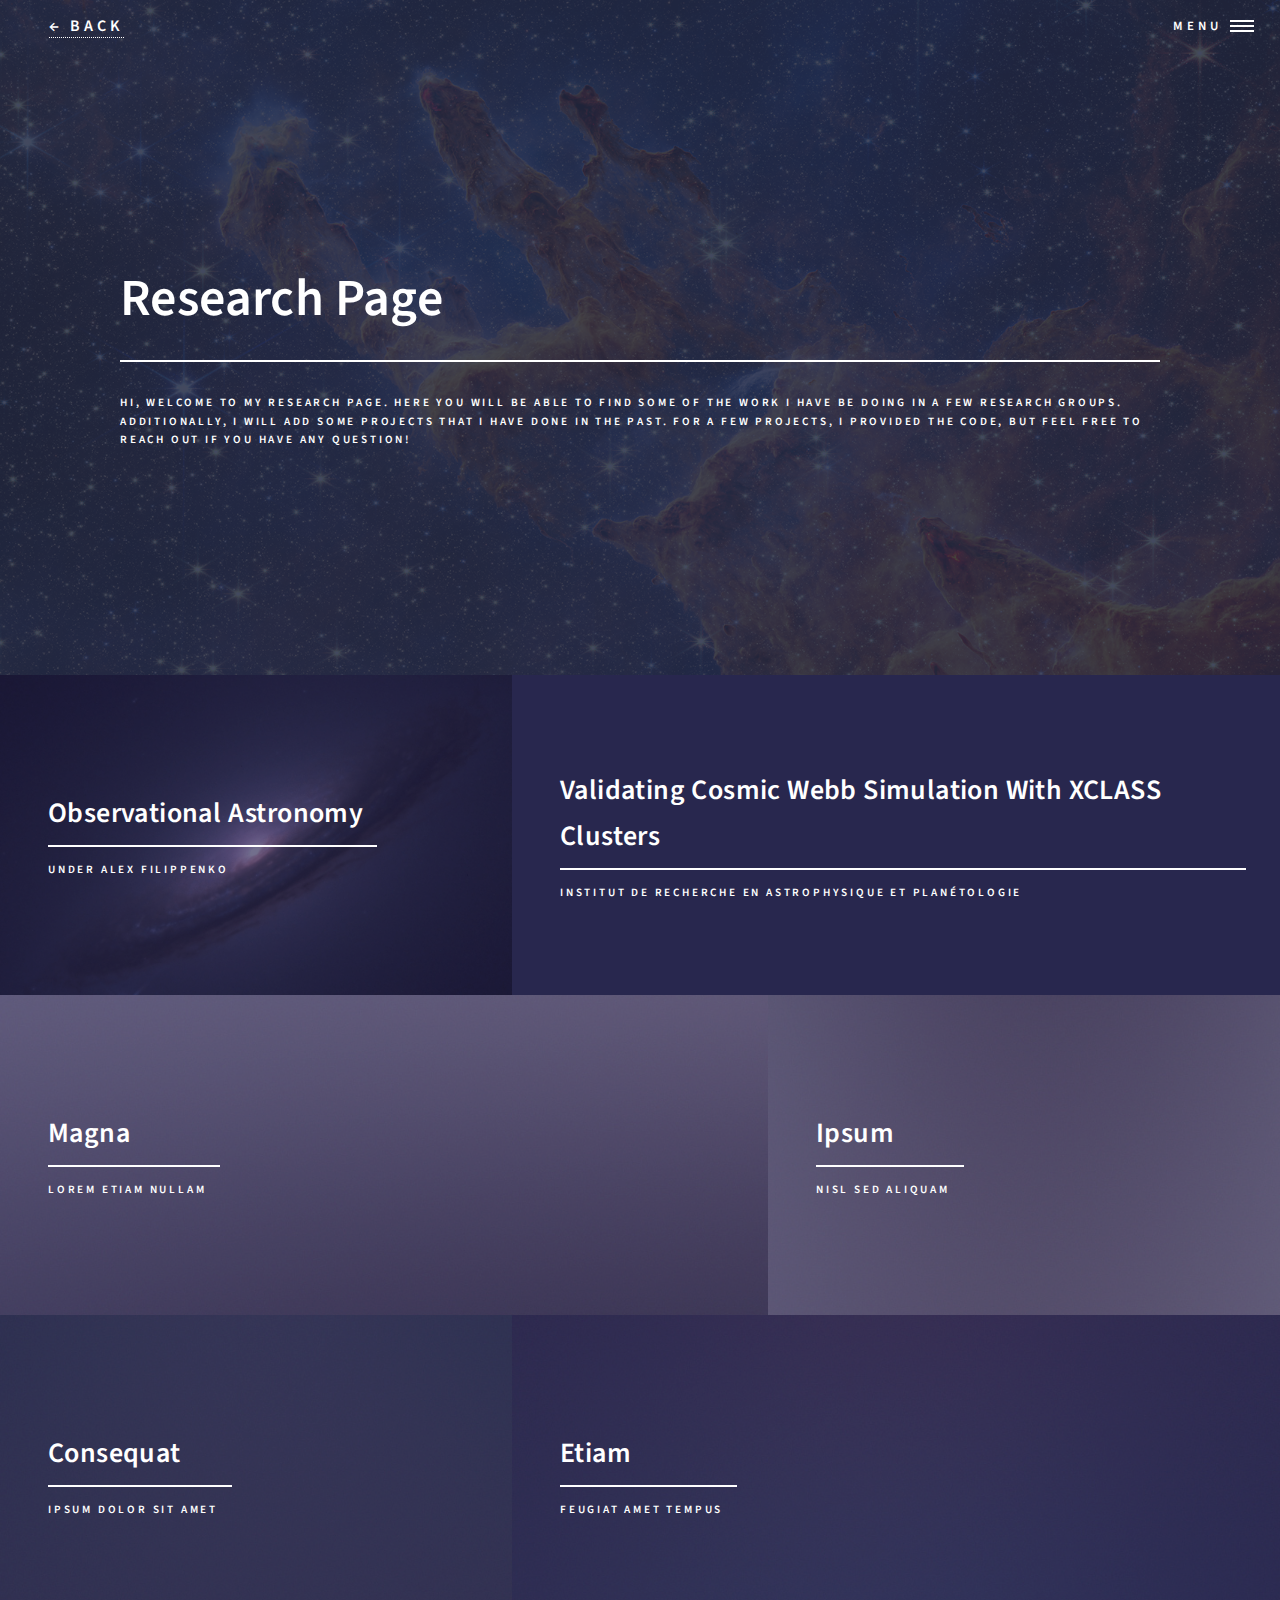
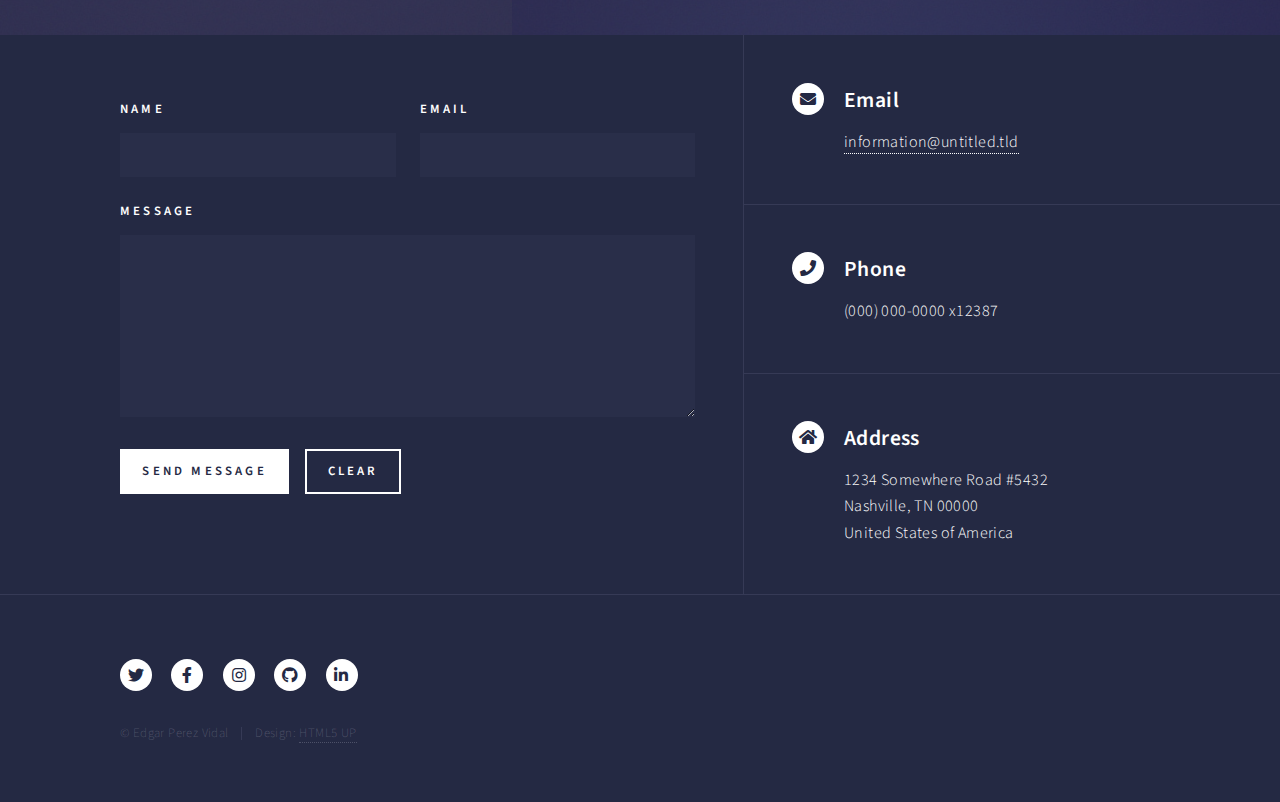
==== research/index.html @ b83586f2 "updatecv" ====
<!DOCTYPE HTML>
<!--
	Forty by HTML5 UP
	html5up.net | @ajlkn
	Free for personal and commercial use under the CCA 3.0 license (html5up.net/license)
-->
<html>
	<head>
		<title>Forty by HTML5 UP</title>
		<meta charset="utf-8" />
		<meta name="viewport" content="width=device-width, initial-scale=1, user-scalable=no" />
		<link rel="stylesheet" href="assets/css/main.css" />
		<noscript><link rel="stylesheet" href="assets/css/noscript.css" /></noscript>
	</head>
	<body class="is-preload">

		<!-- Wrapper -->
			<div id="wrapper">

				<!-- Header -->
					<header id="header" class="alt">
						<a href="index.html" class="logo"><strong><a href="#" onclick="history.go(-1)">&#8592; Back</a></strong></a>
						<nav>
							<a href="#menu">Menu</a>
						</nav>
					</header>

				<!-- Menu -->
					<nav id="menu">
						<ul class="links">
							<li><a href="index.html">Home</a></li>
							<li><a href="landing.html">Landing</a></li>
							<li><a href="generic.html">Generic</a></li>
							<li><a href="elements.html">Elements</a></li>
						</ul>
						<ul class="actions stacked">
							<li><a href="#" class="button primary fit">Get Started</a></li>
							<li><a href="#" class="button fit">Log In</a></li>
						</ul>
					</nav>

				<!-- Banner -->
					<section id="banner" class="major">
						<div class="inner">
							<header class="major">
								<h1>Research Page</h1>
							</header>
							<div class="content">
								<p>Hi, welcome to my research page. Here you will be able to find some of the work I have be doing in a few research groups. 
									Additionally, I will add some projects that I have done in the past. For a few projects, I provided the code, but feel free 
									to reach out if you have any question!</p>
									
							</div>
							
						</div>
					
					</section>

				<!-- Main -->
					<div id="main">
						<!-- One -->
							<section id="two" class="tiles">
								<article>
									<span class="image">
										<img src="images/SN1994D.jpg" alt="" />
									</span>
									<header class="major">
										<h3><a href="landing.html" class="link">Observational Astronomy</a></h3>
										<p>Under Alex Filippenko</p>
									</header>
								</article>
								<article>
									<span class="image">
										<img src="images/irap.png" alt="" />
									</span>
									<header class="major">
										<h3><a href="landing.html" class="link">Validating Cosmic Webb Simulation With XCLASS Clusters</a></h3>
										<p>Institut de Recherche en Astrophysique et Planétologie</p>
									</header>
								</article>
								<article>
									<span class="image">
										<img src="images/pic03.jpg" alt="" />
									</span>
									<header class="major">
										<h3><a href="landing.html" class="link">Magna</a></h3>
										<p>Lorem etiam nullam</p>
									</header>
								</article>
								<article>
									<span class="image">
										<img src="images/pic04.jpg" alt="" />
									</span>
									<header class="major">
										<h3><a href="landing.html" class="link">Ipsum</a></h3>
										<p>Nisl sed aliquam</p>
									</header>
								</article>
								<article>
									<span class="image">
										<img src="images/pic05.jpg" alt="" />
									</span>
									<header class="major">
										<h3><a href="landing.html" class="link">Consequat</a></h3>
										<p>Ipsum dolor sit amet</p>
									</header>
								</article>
								<article>
									<span class="image">
										<img src="images/pic06.jpg" alt="" />
									</span>
									<header class="major">
										<h3><a href="landing.html" class="link">Etiam</a></h3>
										<p>Feugiat amet tempus</p>
									</header>
								</article>
							</section>



					</div>

				<!-- Contact -->
					<section id="contact">
						<div class="inner">
							<section>
								<form method="post" action="#">
									<div class="fields">
										<div class="field half">
											<label for="name">Name</label>
											<input type="text" name="name" id="name" />
										</div>
										<div class="field half">
											<label for="email">Email</label>
											<input type="text" name="email" id="email" />
										</div>
										<div class="field">
											<label for="message">Message</label>
											<textarea name="message" id="message" rows="6"></textarea>
										</div>
									</div>
									<ul class="actions">
										<li><input type="submit" value="Send Message" class="primary" /></li>
										<li><input type="reset" value="Clear" /></li>
									</ul>
								</form>
							</section>
							<section class="split">
								<section>
									<div class="contact-method">
										<span class="icon solid alt fa-envelope"></span>
										<h3>Email</h3>
										<a href="#">information@untitled.tld</a>
									</div>
								</section>
								<section>
									<div class="contact-method">
										<span class="icon solid alt fa-phone"></span>
										<h3>Phone</h3>
										<span>(000) 000-0000 x12387</span>
									</div>
								</section>
								<section>
									<div class="contact-method">
										<span class="icon solid alt fa-home"></span>
										<h3>Address</h3>
										<span>1234 Somewhere Road #5432<br />
										Nashville, TN 00000<br />
										United States of America</span>
									</div>
								</section>
							</section>
						</div>
					</section>

				<!-- Footer -->
					<footer id="footer">
						<div class="inner">
							<ul class="icons">
								<li><a href="#" class="icon brands alt fa-twitter"><span class="label">Twitter</span></a></li>
								<li><a href="#" class="icon brands alt fa-facebook-f"><span class="label">Facebook</span></a></li>
								<li><a href="#" class="icon brands alt fa-instagram"><span class="label">Instagram</span></a></li>
								<li><a href="#" class="icon brands alt fa-github"><span class="label">GitHub</span></a></li>
								<li><a href="#" class="icon brands alt fa-linkedin-in"><span class="label">LinkedIn</span></a></li>
							</ul>
							<ul class="copyright">
								<li>&copy; Edgar Perez Vidal</li><li>Design: <a href="https://html5up.net">HTML5 UP</a></li>
							</ul>
						</div>
					</footer>

			</div>

		<!-- Scripts -->
			<script src="assets/js/jquery.min.js"></script>
			<script src="assets/js/jquery.scrolly.min.js"></script>
			<script src="assets/js/jquery.scrollex.min.js"></script>
			<script src="assets/js/browser.min.js"></script>
			<script src="assets/js/breakpoints.min.js"></script>
			<script src="assets/js/util.js"></script>
			<script src="assets/js/main.js"></script>

	</body>
</html>
---- research/assets/css/main.css ----
@import url(fontawesome-all.min.css);
@import url("https://fonts.googleapis.com/css?family=Source+Sans+Pro:300,300italic,600,600italic");

/*
	Forty by HTML5 UP
	html5up.net | @ajlkn
	Free for personal and commercial use under the CCA 3.0 license (html5up.net/license)
*/

html, body, div, span, applet, object,
iframe, h1, h2, h3, h4, h5, h6, p, blockquote,
pre, a, abbr, acronym, address, big, cite,
code, del, dfn, em, img, ins, kbd, q, s, samp,
small, strike, strong, sub, sup, tt, var, b,
u, i, center, dl, dt, dd, ol, ul, li, fieldset,
form, label, legend, table, caption, tbody,
tfoot, thead, tr, th, td, article, aside,
canvas, details, embed, figure, figcaption,
footer, header, hgroup, menu, nav, output, ruby,
section, summary, time, mark, audio, video {
	margin: 0;
	padding: 0;
	border: 0;
	font-size: 100%;
	font: inherit;
	vertical-align: baseline;}

article, aside, details, figcaption, figure,
footer, header, hgroup, menu, nav, section {
	display: block;}

body {
	line-height: 1;
}

ol, ul {
	list-style: none;
}

blockquote, q {
	quotes: none;
}

	blockquote:before, blockquote:after, q:before, q:after {
		content: '';
		content: none;
	}

table {
	border-collapse: collapse;
	border-spacing: 0;
}

body {
	-webkit-text-size-adjust: none;
}

mark {
	background-color: transparent;
	color: inherit;
}

input::-moz-focus-inner {
	border: 0;
	padding: 0;
}

input, select, textarea {
	-moz-appearance: none;
	-webkit-appearance: none;
	-ms-appearance: none;
	appearance: none;
}

/* Basic */

	@-ms-viewport {
		width: device-width;
	}

	body {
		-ms-overflow-style: scrollbar;
	}

	@media screen and (max-width: 480px) {

		html, body {
			min-width: 320px;
		}

	}

	html {
		box-sizing: border-box;
	}

	*, *:before, *:after {
		box-sizing: inherit;
	}

	body {
		background: #242943;
	}

		body.is-preload *, body.is-preload *:before, body.is-preload *:after {
			-moz-animation: none !important;
			-webkit-animation: none !important;
			-ms-animation: none !important;
			animation: none !important;
			-moz-transition: none !important;
			-webkit-transition: none !important;
			-ms-transition: none !important;
			transition: none !important;
		}

/* Type */

	body, input, select, textarea {
		color: #ffffff;
		font-family: "Source Sans Pro", Helvetica, sans-serif;
		font-size: 17pt;
		font-weight: 300;
		letter-spacing: 0.025em;
		line-height: 1.65;
	}

		@media screen and (max-width: 1680px) {

			body, input, select, textarea {
				font-size: 14pt;
			}

		}

		@media screen and (max-width: 1280px) {

			body, input, select, textarea {
				font-size: 12pt;
			}

		}

		@media screen and (max-width: 360px) {

			body, input, select, textarea {
				font-size: 11pt;
			}

		}

	a {
		-moz-transition: color 0.2s ease-in-out, border-bottom-color 0.2s ease-in-out;
		-webkit-transition: color 0.2s ease-in-out, border-bottom-color 0.2s ease-in-out;
		-ms-transition: color 0.2s ease-in-out, border-bottom-color 0.2s ease-in-out;
		transition: color 0.2s ease-in-out, border-bottom-color 0.2s ease-in-out;
		border-bottom: dotted 1px;
		color: inherit;
		text-decoration: none;
	}

		a:hover {
			border-bottom-color: transparent;
			color: #9bf1ff !important;
		}

		a:active {
			color: #53e3fb !important;
		}

	strong, b {
		color: #ffffff;
		font-weight: 600;
	}

	em, i {
		font-style: italic;
	}

	p {
		margin: 0 0 2em 0;
	}

	h1, h2, h3, h4, h5, h6 {
		color: #ffffff;
		font-weight: 600;
		line-height: 1.65;
		margin: 0 0 1em 0;
	}

		h1 a, h2 a, h3 a, h4 a, h5 a, h6 a {
			color: inherit;
			border-bottom: 0;
		}

	h1 {
		font-size: 2.5em;
	}

	h2 {
		font-size: 1.75em;
	}

	h3 {
		font-size: 1.35em;
	}

	h4 {
		font-size: 1.1em;
	}

	h5 {
		font-size: 0.9em;
	}

	h6 {
		font-size: 0.7em;
	}

	@media screen and (max-width: 736px) {

		h1 {
			font-size: 2em;
		}

		h2 {
			font-size: 1.5em;
		}

		h3 {
			font-size: 1.25em;
		}

	}

	sub {
		font-size: 0.8em;
		position: relative;
		top: 0.5em;
	}

	sup {
		font-size: 0.8em;
		position: relative;
		top: -0.5em;
	}

	blockquote {
		border-left: solid 4px rgba(212, 212, 255, 0.1);
		font-style: italic;
		margin: 0 0 2em 0;
		padding: 0.5em 0 0.5em 2em;
	}

	code {
		background: rgba(212, 212, 255, 0.035);
		font-family: "Courier New", monospace;
		font-size: 0.9em;
		margin: 0 0.25em;
		padding: 0.25em 0.65em;
	}

	pre {
		-webkit-overflow-scrolling: touch;
		font-family: "Courier New", monospace;
		font-size: 0.9em;
		margin: 0 0 2em 0;
	}

		pre code {
			display: block;
			line-height: 1.75;
			padding: 1em 1.5em;
			overflow-x: auto;
		}

	hr {
		border: 0;
		border-bottom: solid 1px rgba(212, 212, 255, 0.1);
		margin: 2em 0;
	}

		hr.major {
			margin: 3em 0;
		}

	.align-left {
		text-align: left;
	}

	.align-center {
		text-align: center;
	}

	.align-right {
		text-align: right;
	}

/* Row */

	.row {
		display: flex;
		flex-wrap: wrap;
		box-sizing: border-box;
		align-items: stretch;
	}

		.row > * {
			box-sizing: border-box;
		}

		.row.gtr-uniform > * > :last-child {
			margin-bottom: 0;
		}

		.row.aln-left {
			justify-content: flex-start;
		}

		.row.aln-center {
			justify-content: center;
		}

		.row.aln-right {
			justify-content: flex-end;
		}

		.row.aln-top {
			align-items: flex-start;
		}

		.row.aln-middle {
			align-items: center;
		}

		.row.aln-bottom {
			align-items: flex-end;
		}

		.row > .imp {
			order: -1;
		}

		.row > .col-1 {
			width: 8.33333%;
		}

		.row > .off-1 {
			margin-left: 8.33333%;
		}

		.row > .col-2 {
			width: 16.66667%;
		}

		.row > .off-2 {
			margin-left: 16.66667%;
		}

		.row > .col-3 {
			width: 25%;
		}

		.row > .off-3 {
			margin-left: 25%;
		}

		.row > .col-4 {
			width: 33.33333%;
		}

		.row > .off-4 {
			margin-left: 33.33333%;
		}

		.row > .col-5 {
			width: 41.66667%;
		}

		.row > .off-5 {
			margin-left: 41.66667%;
		}

		.row > .col-6 {
			width: 50%;
		}

		.row > .off-6 {
			margin-left: 50%;
		}

		.row > .col-7 {
			width: 58.33333%;
		}

		.row > .off-7 {
			margin-left: 58.33333%;
		}

		.row > .col-8 {
			width: 66.66667%;
		}

		.row > .off-8 {
			margin-left: 66.66667%;
		}

		.row > .col-9 {
			width: 75%;
		}

		.row > .off-9 {
			margin-left: 75%;
		}

		.row > .col-10 {
			width: 83.33333%;
		}

		.row > .off-10 {
			margin-left: 83.33333%;
		}

		.row > .col-11 {
			width: 91.66667%;
		}

		.row > .off-11 {
			margin-left: 91.66667%;
		}

		.row > .col-12 {
			width: 100%;
		}

		.row > .off-12 {
			margin-left: 100%;
		}

		.row.gtr-0 {
			margin-top: 0;
			margin-left: 0em;
		}

			.row.gtr-0 > * {
				padding: 0 0 0 0em;
			}

			.row.gtr-0.gtr-uniform {
				margin-top: 0em;
			}

				.row.gtr-0.gtr-uniform > * {
					padding-top: 0em;
				}

		.row.gtr-25 {
			margin-top: 0;
			margin-left: -0.5em;
		}

			.row.gtr-25 > * {
				padding: 0 0 0 0.5em;
			}

			.row.gtr-25.gtr-uniform {
				margin-top: -0.5em;
			}

				.row.gtr-25.gtr-uniform > * {
					padding-top: 0.5em;
				}

		.row.gtr-50 {
			margin-top: 0;
			margin-left: -1em;
		}

			.row.gtr-50 > * {
				padding: 0 0 0 1em;
			}

			.row.gtr-50.gtr-uniform {
				margin-top: -1em;
			}

				.row.gtr-50.gtr-uniform > * {
					padding-top: 1em;
				}

		.row {
			margin-top: 0;
			margin-left: -2em;
		}

			.row > * {
				padding: 0 0 0 2em;
			}

			.row.gtr-uniform {
				margin-top: -2em;
			}

				.row.gtr-uniform > * {
					padding-top: 2em;
				}

		.row.gtr-150 {
			margin-top: 0;
			margin-left: -3em;
		}

			.row.gtr-150 > * {
				padding: 0 0 0 3em;
			}

			.row.gtr-150.gtr-uniform {
				margin-top: -3em;
			}

				.row.gtr-150.gtr-uniform > * {
					padding-top: 3em;
				}

		.row.gtr-200 {
			margin-top: 0;
			margin-left: -4em;
		}

			.row.gtr-200 > * {
				padding: 0 0 0 4em;
			}

			.row.gtr-200.gtr-uniform {
				margin-top: -4em;
			}

				.row.gtr-200.gtr-uniform > * {
					padding-top: 4em;
				}

		@media screen and (max-width: 1680px) {

			.row {
				display: flex;
				flex-wrap: wrap;
				box-sizing: border-box;
				align-items: stretch;
			}

				.row > * {
					box-sizing: border-box;
				}

				.row.gtr-uniform > * > :last-child {
					margin-bottom: 0;
				}

				.row.aln-left {
					justify-content: flex-start;
				}

				.row.aln-center {
					justify-content: center;
				}

				.row.aln-right {
					justify-content: flex-end;
				}

				.row.aln-top {
					align-items: flex-start;
				}

				.row.aln-middle {
					align-items: center;
				}

				.row.aln-bottom {
					align-items: flex-end;
				}

				.row > .imp-xlarge {
					order: -1;
				}

				.row > .col-1-xlarge {
					width: 8.33333%;
				}

				.row > .off-1-xlarge {
					margin-left: 8.33333%;
				}

				.row > .col-2-xlarge {
					width: 16.66667%;
				}

				.row > .off-2-xlarge {
					margin-left: 16.66667%;
				}

				.row > .col-3-xlarge {
					width: 25%;
				}

				.row > .off-3-xlarge {
					margin-left: 25%;
				}

				.row > .col-4-xlarge {
					width: 33.33333%;
				}

				.row > .off-4-xlarge {
					margin-left: 33.33333%;
				}

				.row > .col-5-xlarge {
					width: 41.66667%;
				}

				.row > .off-5-xlarge {
					margin-left: 41.66667%;
				}

				.row > .col-6-xlarge {
					width: 50%;
				}

				.row > .off-6-xlarge {
					margin-left: 50%;
				}

				.row > .col-7-xlarge {
					width: 58.33333%;
				}

				.row > .off-7-xlarge {
					margin-left: 58.33333%;
				}

				.row > .col-8-xlarge {
					width: 66.66667%;
				}

				.row > .off-8-xlarge {
					margin-left: 66.66667%;
				}

				.row > .col-9-xlarge {
					width: 75%;
				}

				.row > .off-9-xlarge {
					margin-left: 75%;
				}

				.row > .col-10-xlarge {
					width: 83.33333%;
				}

				.row > .off-10-xlarge {
					margin-left: 83.33333%;
				}

				.row > .col-11-xlarge {
					width: 91.66667%;
				}

				.row > .off-11-xlarge {
					margin-left: 91.66667%;
				}

				.row > .col-12-xlarge {
					width: 100%;
				}

				.row > .off-12-xlarge {
					margin-left: 100%;
				}

				.row.gtr-0 {
					margin-top: 0;
					margin-left: 0em;
				}

					.row.gtr-0 > * {
						padding: 0 0 0 0em;
					}

					.row.gtr-0.gtr-uniform {
						margin-top: 0em;
					}

						.row.gtr-0.gtr-uniform > * {
							padding-top: 0em;
						}

				.row.gtr-25 {
					margin-top: 0;
					margin-left: -0.5em;
				}

					.row.gtr-25 > * {
						padding: 0 0 0 0.5em;
					}

					.row.gtr-25.gtr-uniform {
						margin-top: -0.5em;
					}

						.row.gtr-25.gtr-uniform > * {
							padding-top: 0.5em;
						}

				.row.gtr-50 {
					margin-top: 0;
					margin-left: -1em;
				}

					.row.gtr-50 > * {
						padding: 0 0 0 1em;
					}

					.row.gtr-50.gtr-uniform {
						margin-top: -1em;
					}

						.row.gtr-50.gtr-uniform > * {
							padding-top: 1em;
						}

				.row {
					margin-top: 0;
					margin-left: -2em;
				}

					.row > * {
						padding: 0 0 0 2em;
					}

					.row.gtr-uniform {
						margin-top: -2em;
					}

						.row.gtr-uniform > * {
							padding-top: 2em;
						}

				.row.gtr-150 {
					margin-top: 0;
					margin-left: -3em;
				}

					.row.gtr-150 > * {
						padding: 0 0 0 3em;
					}

					.row.gtr-150.gtr-uniform {
						margin-top: -3em;
					}

						.row.gtr-150.gtr-uniform > * {
							padding-top: 3em;
						}

				.row.gtr-200 {
					margin-top: 0;
					margin-left: -4em;
				}

					.row.gtr-200 > * {
						padding: 0 0 0 4em;
					}

					.row.gtr-200.gtr-uniform {
						margin-top: -4em;
					}

						.row.gtr-200.gtr-uniform > * {
							padding-top: 4em;
						}

		}

		@media screen and (max-width: 1280px) {

			.row {
				display: flex;
				flex-wrap: wrap;
				box-sizing: border-box;
				align-items: stretch;
			}

				.row > * {
					box-sizing: border-box;
				}

				.row.gtr-uniform > * > :last-child {
					margin-bottom: 0;
				}

				.row.aln-left {
					justify-content: flex-start;
				}

				.row.aln-center {
					justify-content: center;
				}

				.row.aln-right {
					justify-content: flex-end;
				}

				.row.aln-top {
					align-items: flex-start;
				}

				.row.aln-middle {
					align-items: center;
				}

				.row.aln-bottom {
					align-items: flex-end;
				}

				.row > .imp-large {
					order: -1;
				}

				.row > .col-1-large {
					width: 8.33333%;
				}

				.row > .off-1-large {
					margin-left: 8.33333%;
				}

				.row > .col-2-large {
					width: 16.66667%;
				}

				.row > .off-2-large {
					margin-left: 16.66667%;
				}

				.row > .col-3-large {
					width: 25%;
				}

				.row > .off-3-large {
					margin-left: 25%;
				}

				.row > .col-4-large {
					width: 33.33333%;
				}

				.row > .off-4-large {
					margin-left: 33.33333%;
				}

				.row > .col-5-large {
					width: 41.66667%;
				}

				.row > .off-5-large {
					margin-left: 41.66667%;
				}

				.row > .col-6-large {
					width: 50%;
				}

				.row > .off-6-large {
					margin-left: 50%;
				}

				.row > .col-7-large {
					width: 58.33333%;
				}

				.row > .off-7-large {
					margin-left: 58.33333%;
				}

				.row > .col-8-large {
					width: 66.66667%;
				}

				.row > .off-8-large {
					margin-left: 66.66667%;
				}

				.row > .col-9-large {
					width: 75%;
				}

				.row > .off-9-large {
					margin-left: 75%;
				}

				.row > .col-10-large {
					width: 83.33333%;
				}

				.row > .off-10-large {
					margin-left: 83.33333%;
				}

				.row > .col-11-large {
					width: 91.66667%;
				}

				.row > .off-11-large {
					margin-left: 91.66667%;
				}

				.row > .col-12-large {
					width: 100%;
				}

				.row > .off-12-large {
					margin-left: 100%;
				}

				.row.gtr-0 {
					margin-top: 0;
					margin-left: 0em;
				}

					.row.gtr-0 > * {
						padding: 0 0 0 0em;
					}

					.row.gtr-0.gtr-uniform {
						margin-top: 0em;
					}

						.row.gtr-0.gtr-uniform > * {
							padding-top: 0em;
						}

				.row.gtr-25 {
					margin-top: 0;
					margin-left: -0.375em;
				}

					.row.gtr-25 > * {
						padding: 0 0 0 0.375em;
					}

					.row.gtr-25.gtr-uniform {
						margin-top: -0.375em;
					}

						.row.gtr-25.gtr-uniform > * {
							padding-top: 0.375em;
						}

				.row.gtr-50 {
					margin-top: 0;
					margin-left: -0.75em;
				}

					.row.gtr-50 > * {
						padding: 0 0 0 0.75em;
					}

					.row.gtr-50.gtr-uniform {
						margin-top: -0.75em;
					}

						.row.gtr-50.gtr-uniform > * {
							padding-top: 0.75em;
						}

				.row {
					margin-top: 0;
					margin-left: -1.5em;
				}

					.row > * {
						padding: 0 0 0 1.5em;
					}

					.row.gtr-uniform {
						margin-top: -1.5em;
					}

						.row.gtr-uniform > * {
							padding-top: 1.5em;
						}

				.row.gtr-150 {
					margin-top: 0;
					margin-left: -2.25em;
				}

					.row.gtr-150 > * {
						padding: 0 0 0 2.25em;
					}

					.row.gtr-150.gtr-uniform {
						margin-top: -2.25em;
					}

						.row.gtr-150.gtr-uniform > * {
							padding-top: 2.25em;
						}

				.row.gtr-200 {
					margin-top: 0;
					margin-left: -3em;
				}

					.row.gtr-200 > * {
						padding: 0 0 0 3em;
					}

					.row.gtr-200.gtr-uniform {
						margin-top: -3em;
					}

						.row.gtr-200.gtr-uniform > * {
							padding-top: 3em;
						}

		}

		@media screen and (max-width: 980px) {

			.row {
				display: flex;
				flex-wrap: wrap;
				box-sizing: border-box;
				align-items: stretch;
			}

				.row > * {
					box-sizing: border-box;
				}

				.row.gtr-uniform > * > :last-child {
					margin-bottom: 0;
				}

				.row.aln-left {
					justify-content: flex-start;
				}

				.row.aln-center {
					justify-content: center;
				}

				.row.aln-right {
					justify-content: flex-end;
				}

				.row.aln-top {
					align-items: flex-start;
				}

				.row.aln-middle {
					align-items: center;
				}

				.row.aln-bottom {
					align-items: flex-end;
				}

				.row > .imp-medium {
					order: -1;
				}

				.row > .col-1-medium {
					width: 8.33333%;
				}

				.row > .off-1-medium {
					margin-left: 8.33333%;
				}

				.row > .col-2-medium {
					width: 16.66667%;
				}

				.row > .off-2-medium {
					margin-left: 16.66667%;
				}

				.row > .col-3-medium {
					width: 25%;
				}

				.row > .off-3-medium {
					margin-left: 25%;
				}

				.row > .col-4-medium {
					width: 33.33333%;
				}

				.row > .off-4-medium {
					margin-left: 33.33333%;
				}

				.row > .col-5-medium {
					width: 41.66667%;
				}

				.row > .off-5-medium {
					margin-left: 41.66667%;
				}

				.row > .col-6-medium {
					width: 50%;
				}

				.row > .off-6-medium {
					margin-left: 50%;
				}

				.row > .col-7-medium {
					width: 58.33333%;
				}

				.row > .off-7-medium {
					margin-left: 58.33333%;
				}

				.row > .col-8-medium {
					width: 66.66667%;
				}

				.row > .off-8-medium {
					margin-left: 66.66667%;
				}

				.row > .col-9-medium {
					width: 75%;
				}

				.row > .off-9-medium {
					margin-left: 75%;
				}

				.row > .col-10-medium {
					width: 83.33333%;
				}

				.row > .off-10-medium {
					margin-left: 83.33333%;
				}

				.row > .col-11-medium {
					width: 91.66667%;
				}

				.row > .off-11-medium {
					margin-left: 91.66667%;
				}

				.row > .col-12-medium {
					width: 100%;
				}

				.row > .off-12-medium {
					margin-left: 100%;
				}

				.row.gtr-0 {
					margin-top: 0;
					margin-left: 0em;
				}

					.row.gtr-0 > * {
						padding: 0 0 0 0em;
					}

					.row.gtr-0.gtr-uniform {
						margin-top: 0em;
					}

						.row.gtr-0.gtr-uniform > * {
							padding-top: 0em;
						}

				.row.gtr-25 {
					margin-top: 0;
					margin-left: -0.375em;
				}

					.row.gtr-25 > * {
						padding: 0 0 0 0.375em;
					}

					.row.gtr-25.gtr-uniform {
						margin-top: -0.375em;
					}

						.row.gtr-25.gtr-uniform > * {
							padding-top: 0.375em;
						}

				.row.gtr-50 {
					margin-top: 0;
					margin-left: -0.75em;
				}

					.row.gtr-50 > * {
						padding: 0 0 0 0.75em;
					}

					.row.gtr-50.gtr-uniform {
						margin-top: -0.75em;
					}

						.row.gtr-50.gtr-uniform > * {
							padding-top: 0.75em;
						}

				.row {
					margin-top: 0;
					margin-left: -1.5em;
				}

					.row > * {
						padding: 0 0 0 1.5em;
					}

					.row.gtr-uniform {
						margin-top: -1.5em;
					}

						.row.gtr-uniform > * {
							padding-top: 1.5em;
						}

				.row.gtr-150 {
					margin-top: 0;
					margin-left: -2.25em;
				}

					.row.gtr-150 > * {
						padding: 0 0 0 2.25em;
					}

					.row.gtr-150.gtr-uniform {
						margin-top: -2.25em;
					}

						.row.gtr-150.gtr-uniform > * {
							padding-top: 2.25em;
						}

				.row.gtr-200 {
					margin-top: 0;
					margin-left: -3em;
				}

					.row.gtr-200 > * {
						padding: 0 0 0 3em;
					}

					.row.gtr-200.gtr-uniform {
						margin-top: -3em;
					}

						.row.gtr-200.gtr-uniform > * {
							padding-top: 3em;
						}

		}

		@media screen and (max-width: 736px) {

			.row {
				display: flex;
				flex-wrap: wrap;
				box-sizing: border-box;
				align-items: stretch;
			}

				.row > * {
					box-sizing: border-box;
				}

				.row.gtr-uniform > * > :last-child {
					margin-bottom: 0;
				}

				.row.aln-left {
					justify-content: flex-start;
				}

				.row.aln-center {
					justify-content: center;
				}

				.row.aln-right {
					justify-content: flex-end;
				}

				.row.aln-top {
					align-items: flex-start;
				}

				.row.aln-middle {
					align-items: center;
				}

				.row.aln-bottom {
					align-items: flex-end;
				}

				.row > .imp-small {
					order: -1;
				}

				.row > .col-1-small {
					width: 8.33333%;
				}

				.row > .off-1-small {
					margin-left: 8.33333%;
				}

				.row > .col-2-small {
					width: 16.66667%;
				}

				.row > .off-2-small {
					margin-left: 16.66667%;
				}

				.row > .col-3-small {
					width: 25%;
				}

				.row > .off-3-small {
					margin-left: 25%;
				}

				.row > .col-4-small {
					width: 33.33333%;
				}

				.row > .off-4-small {
					margin-left: 33.33333%;
				}

				.row > .col-5-small {
					width: 41.66667%;
				}

				.row > .off-5-small {
					margin-left: 41.66667%;
				}

				.row > .col-6-small {
					width: 50%;
				}

				.row > .off-6-small {
					margin-left: 50%;
				}

				.row > .col-7-small {
					width: 58.33333%;
				}

				.row > .off-7-small {
					margin-left: 58.33333%;
				}

				.row > .col-8-small {
					width: 66.66667%;
				}

				.row > .off-8-small {
					margin-left: 66.66667%;
				}

				.row > .col-9-small {
					width: 75%;
				}

				.row > .off-9-small {
					margin-left: 75%;
				}

				.row > .col-10-small {
					width: 83.33333%;
				}

				.row > .off-10-small {
					margin-left: 83.33333%;
				}

				.row > .col-11-small {
					width: 91.66667%;
				}

				.row > .off-11-small {
					margin-left: 91.66667%;
				}

				.row > .col-12-small {
					width: 100%;
				}

				.row > .off-12-small {
					margin-left: 100%;
				}

				.row.gtr-0 {
					margin-top: 0;
					margin-left: 0em;
				}

					.row.gtr-0 > * {
						padding: 0 0 0 0em;
					}

					.row.gtr-0.gtr-uniform {
						margin-top: 0em;
					}

						.row.gtr-0.gtr-uniform > * {
							padding-top: 0em;
						}

				.row.gtr-25 {
					margin-top: 0;
					margin-left: -0.3125em;
				}

					.row.gtr-25 > * {
						padding: 0 0 0 0.3125em;
					}

					.row.gtr-25.gtr-uniform {
						margin-top: -0.3125em;
					}

						.row.gtr-25.gtr-uniform > * {
							padding-top: 0.3125em;
						}

				.row.gtr-50 {
					margin-top: 0;
					margin-left: -0.625em;
				}

					.row.gtr-50 > * {
						padding: 0 0 0 0.625em;
					}

					.row.gtr-50.gtr-uniform {
						margin-top: -0.625em;
					}

						.row.gtr-50.gtr-uniform > * {
							padding-top: 0.625em;
						}

				.row {
					margin-top: 0;
					margin-left: -1.25em;
				}

					.row > * {
						padding: 0 0 0 1.25em;
					}

					.row.gtr-uniform {
						margin-top: -1.25em;
					}

						.row.gtr-uniform > * {
							padding-top: 1.25em;
						}

				.row.gtr-150 {
					margin-top: 0;
					margin-left: -1.875em;
				}

					.row.gtr-150 > * {
						padding: 0 0 0 1.875em;
					}

					.row.gtr-150.gtr-uniform {
						margin-top: -1.875em;
					}

						.row.gtr-150.gtr-uniform > * {
							padding-top: 1.875em;
						}

				.row.gtr-200 {
					margin-top: 0;
					margin-left: -2.5em;
				}

					.row.gtr-200 > * {
						padding: 0 0 0 2.5em;
					}

					.row.gtr-200.gtr-uniform {
						margin-top: -2.5em;
					}

						.row.gtr-200.gtr-uniform > * {
							padding-top: 2.5em;
						}

		}

		@media screen and (max-width: 480px) {

			.row {
				display: flex;
				flex-wrap: wrap;
				box-sizing: border-box;
				align-items: stretch;
			}

				.row > * {
					box-sizing: border-box;
				}

				.row.gtr-uniform > * > :last-child {
					margin-bottom: 0;
				}

				.row.aln-left {
					justify-content: flex-start;
				}

				.row.aln-center {
					justify-content: center;
				}

				.row.aln-right {
					justify-content: flex-end;
				}

				.row.aln-top {
					align-items: flex-start;
				}

				.row.aln-middle {
					align-items: center;
				}

				.row.aln-bottom {
					align-items: flex-end;
				}

				.row > .imp-xsmall {
					order: -1;
				}

				.row > .col-1-xsmall {
					width: 8.33333%;
				}

				.row > .off-1-xsmall {
					margin-left: 8.33333%;
				}

				.row > .col-2-xsmall {
					width: 16.66667%;
				}

				.row > .off-2-xsmall {
					margin-left: 16.66667%;
				}

				.row > .col-3-xsmall {
					width: 25%;
				}

				.row > .off-3-xsmall {
					margin-left: 25%;
				}

				.row > .col-4-xsmall {
					width: 33.33333%;
				}

				.row > .off-4-xsmall {
					margin-left: 33.33333%;
				}

				.row > .col-5-xsmall {
					width: 41.66667%;
				}

				.row > .off-5-xsmall {
					margin-left: 41.66667%;
				}

				.row > .col-6-xsmall {
					width: 50%;
				}

				.row > .off-6-xsmall {
					margin-left: 50%;
				}

				.row > .col-7-xsmall {
					width: 58.33333%;
				}

				.row > .off-7-xsmall {
					margin-left: 58.33333%;
				}

				.row > .col-8-xsmall {
					width: 66.66667%;
				}

				.row > .off-8-xsmall {
					margin-left: 66.66667%;
				}

				.row > .col-9-xsmall {
					width: 75%;
				}

				.row > .off-9-xsmall {
					margin-left: 75%;
				}

				.row > .col-10-xsmall {
					width: 83.33333%;
				}

				.row > .off-10-xsmall {
					margin-left: 83.33333%;
				}

				.row > .col-11-xsmall {
					width: 91.66667%;
				}

				.row > .off-11-xsmall {
					margin-left: 91.66667%;
				}

				.row > .col-12-xsmall {
					width: 100%;
				}

				.row > .off-12-xsmall {
					margin-left: 100%;
				}

				.row.gtr-0 {
					margin-top: 0;
					margin-left: 0em;
				}

					.row.gtr-0 > * {
						padding: 0 0 0 0em;
					}

					.row.gtr-0.gtr-uniform {
						margin-top: 0em;
					}

						.row.gtr-0.gtr-uniform > * {
							padding-top: 0em;
						}

				.row.gtr-25 {
					margin-top: 0;
					margin-left: -0.3125em;
				}

					.row.gtr-25 > * {
						padding: 0 0 0 0.3125em;
					}

					.row.gtr-25.gtr-uniform {
						margin-top: -0.3125em;
					}

						.row.gtr-25.gtr-uniform > * {
							padding-top: 0.3125em;
						}

				.row.gtr-50 {
					margin-top: 0;
					margin-left: -0.625em;
				}

					.row.gtr-50 > * {
						padding: 0 0 0 0.625em;
					}

					.row.gtr-50.gtr-uniform {
						margin-top: -0.625em;
					}

						.row.gtr-50.gtr-uniform > * {
							padding-top: 0.625em;
						}

				.row {
					margin-top: 0;
					margin-left: -1.25em;
				}

					.row > * {
						padding: 0 0 0 1.25em;
					}

					.row.gtr-uniform {
						margin-top: -1.25em;
					}

						.row.gtr-uniform > * {
							padding-top: 1.25em;
						}

				.row.gtr-150 {
					margin-top: 0;
					margin-left: -1.875em;
				}

					.row.gtr-150 > * {
						padding: 0 0 0 1.875em;
					}

					.row.gtr-150.gtr-uniform {
						margin-top: -1.875em;
					}

						.row.gtr-150.gtr-uniform > * {
							padding-top: 1.875em;
						}

				.row.gtr-200 {
					margin-top: 0;
					margin-left: -2.5em;
				}

					.row.gtr-200 > * {
						padding: 0 0 0 2.5em;
					}

					.row.gtr-200.gtr-uniform {
						margin-top: -2.5em;
					}

						.row.gtr-200.gtr-uniform > * {
							padding-top: 2.5em;
						}

		}

/* Section/Article */

	section.special, article.special {
		text-align: center;
	}

	header.major {
		width: -moz-max-content;
		width: -webkit-max-content;
		width: -ms-max-content;
		width: max-content;
		margin-bottom: 2em;
	}

		header.major > :first-child {
			margin-bottom: 0;
			width: calc(100% + 0.5em);
		}

			header.major > :first-child:after {
				content: '';
				background-color: #ffffff;
				display: block;
				height: 2px;
				margin: 0.325em 0 0.5em 0;
				width: 100%;
			}

		header.major > p {
			font-size: 0.7em;
			font-weight: 600;
			letter-spacing: 0.25em;
			margin-bottom: 0;
			text-transform: uppercase;
		}

		body.is-ie header.major > :first-child:after {
			max-width: 9em;
		}

		body.is-ie header.major > h1:after {
			max-width: 100% !important;
		}

	@media screen and (max-width: 736px) {

		header.major > p br {
			display: none;
		}

	}

/* Form */

	form {
		margin: 0 0 2em 0;
	}

		form > :last-child {
			margin-bottom: 0;
		}

		form > .fields {
			display: -moz-flex;
			display: -webkit-flex;
			display: -ms-flex;
			display: flex;
			-moz-flex-wrap: wrap;
			-webkit-flex-wrap: wrap;
			-ms-flex-wrap: wrap;
			flex-wrap: wrap;
			width: calc(100% + 3em);
			margin: -1.5em 0 2em -1.5em;
		}

			form > .fields > .field {
				-moz-flex-grow: 0;
				-webkit-flex-grow: 0;
				-ms-flex-grow: 0;
				flex-grow: 0;
				-moz-flex-shrink: 0;
				-webkit-flex-shrink: 0;
				-ms-flex-shrink: 0;
				flex-shrink: 0;
				padding: 1.5em 0 0 1.5em;
				width: calc(100% - 1.5em);
			}

				form > .fields > .field.half {
					width: calc(50% - 0.75em);
				}

				form > .fields > .field.third {
					width: calc(100%/3 - 0.5em);
				}

				form > .fields > .field.quarter {
					width: calc(25% - 0.375em);
				}

		@media screen and (max-width: 480px) {

			form > .fields {
				width: calc(100% + 3em);
				margin: -1.5em 0 2em -1.5em;
			}

				form > .fields > .field {
					padding: 1.5em 0 0 1.5em;
					width: calc(100% - 1.5em);
				}

					form > .fields > .field.half {
						width: calc(100% - 1.5em);
					}

					form > .fields > .field.third {
						width: calc(100% - 1.5em);
					}

					form > .fields > .field.quarter {
						width: calc(100% - 1.5em);
					}

		}

	label {
		color: #ffffff;
		display: block;
		font-size: 0.8em;
		font-weight: 600;
		letter-spacing: 0.25em;
		margin: 0 0 1em 0;
		text-transform: uppercase;
	}

	input[type="text"],
	input[type="password"],
	input[type="email"],
	input[type="tel"],
	input[type="search"],
	input[type="url"],
	select,
	textarea {
		-moz-appearance: none;
		-webkit-appearance: none;
		-ms-appearance: none;
		appearance: none;
		background: rgba(212, 212, 255, 0.035);
		border: none;
		border-radius: 0;
		color: inherit;
		display: block;
		outline: 0;
		padding: 0 1em;
		text-decoration: none;
		width: 100%;
	}

		input[type="text"]:invalid,
		input[type="password"]:invalid,
		input[type="email"]:invalid,
		input[type="tel"]:invalid,
		input[type="search"]:invalid,
		input[type="url"]:invalid,
		select:invalid,
		textarea:invalid {
			box-shadow: none;
		}

		input[type="text"]:focus,
		input[type="password"]:focus,
		input[type="email"]:focus,
		input[type="tel"]:focus,
		input[type="search"]:focus,
		input[type="url"]:focus,
		select:focus,
		textarea:focus {
			border-color: #9bf1ff;
			box-shadow: 0 0 0 2px #9bf1ff;
		}

	select {
		background-image: url("data:image/svg+xml;charset=utf8,%3Csvg xmlns='http://www.w3.org/2000/svg' width='40' height='40' preserveAspectRatio='none' viewBox='0 0 40 40'%3E%3Cpath d='M9.4,12.3l10.4,10.4l10.4-10.4c0.2-0.2,0.5-0.4,0.9-0.4c0.3,0,0.6,0.1,0.9,0.4l3.3,3.3c0.2,0.2,0.4,0.5,0.4,0.9 c0,0.4-0.1,0.6-0.4,0.9L20.7,31.9c-0.2,0.2-0.5,0.4-0.9,0.4c-0.3,0-0.6-0.1-0.9-0.4L4.3,17.3c-0.2-0.2-0.4-0.5-0.4-0.9 c0-0.4,0.1-0.6,0.4-0.9l3.3-3.3c0.2-0.2,0.5-0.4,0.9-0.4S9.1,12.1,9.4,12.3z' fill='rgba(212, 212, 255, 0.1)' /%3E%3C/svg%3E");
		background-size: 1.25rem;
		background-repeat: no-repeat;
		background-position: calc(100% - 1rem) center;
		height: 2.75em;
		padding-right: 2.75em;
		text-overflow: ellipsis;
	}

		select option {
			color: #ffffff;
			background: #242943;
		}

		select:focus::-ms-value {
			background-color: transparent;
		}

		select::-ms-expand {
			display: none;
		}

	input[type="text"],
	input[type="password"],
	input[type="email"],
	input[type="tel"],
	input[type="search"],
	input[type="url"],
	select {
		height: 2.75em;
	}

	textarea {
		padding: 0.75em 1em;
	}

	input[type="checkbox"],
	input[type="radio"] {
		-moz-appearance: none;
		-webkit-appearance: none;
		-ms-appearance: none;
		appearance: none;
		display: block;
		float: left;
		margin-right: -2em;
		opacity: 0;
		width: 1em;
		z-index: -1;
	}

		input[type="checkbox"] + label,
		input[type="radio"] + label {
			text-decoration: none;
			color: #ffffff;
			cursor: pointer;
			display: inline-block;
			font-weight: 300;
			padding-left: 2.65em;
			padding-right: 0.75em;
			position: relative;
		}

			input[type="checkbox"] + label:before,
			input[type="radio"] + label:before {
				-moz-osx-font-smoothing: grayscale;
				-webkit-font-smoothing: antialiased;
				display: inline-block;
				font-style: normal;
				font-variant: normal;
				text-rendering: auto;
				line-height: 1;
				text-transform: none !important;
				font-family: 'Font Awesome 5 Free';
				font-weight: 900;
			}

			input[type="checkbox"] + label:before,
			input[type="radio"] + label:before {
				background: rgba(212, 212, 255, 0.035);
				content: '';
				display: inline-block;
				font-size: 0.8em;
				height: 2.0625em;
				left: 0;
				letter-spacing: 0;
				line-height: 2.0625em;
				position: absolute;
				text-align: center;
				top: 0;
				width: 2.0625em;
			}

		input[type="checkbox"]:checked + label:before,
		input[type="radio"]:checked + label:before {
			background: #ffffff;
			border-color: #9bf1ff;
			content: '\f00c';
			color: #242943;
		}

		input[type="checkbox"]:focus + label:before,
		input[type="radio"]:focus + label:before {
			box-shadow: 0 0 0 2px #9bf1ff;
		}

	input[type="radio"] + label:before {
		border-radius: 100%;
	}

	::-webkit-input-placeholder {
		color: rgba(244, 244, 255, 0.2) !important;
		opacity: 1.0;
	}

	:-moz-placeholder {
		color: rgba(244, 244, 255, 0.2) !important;
		opacity: 1.0;
	}

	::-moz-placeholder {
		color: rgba(244, 244, 255, 0.2) !important;
		opacity: 1.0;
	}

	:-ms-input-placeholder {
		color: rgba(244, 244, 255, 0.2) !important;
		opacity: 1.0;
	}

/* Box */

	.box {
		border: solid 1px rgba(212, 212, 255, 0.1);
		margin-bottom: 2em;
		padding: 1.5em;
	}

		.box > :last-child,
		.box > :last-child > :last-child,
		.box > :last-child > :last-child > :last-child {
			margin-bottom: 0;
		}

		.box.alt {
			border: 0;
			border-radius: 0;
			padding: 0;
		}

/* Icon */

	.icon {
		text-decoration: none;
		border-bottom: none;
		position: relative;
	}

		.icon:before {
			-moz-osx-font-smoothing: grayscale;
			-webkit-font-smoothing: antialiased;
			display: inline-block;
			font-style: normal;
			font-variant: normal;
			text-rendering: auto;
			line-height: 1;
			text-transform: none !important;
			font-family: 'Font Awesome 5 Free';
			font-weight: 400;
		}

		.icon > .label {
			display: none;
		}

		.icon:before {
			line-height: inherit;
		}

		.icon.solid:before {
			font-weight: 900;
		}

		.icon.brands:before {
			font-family: 'Font Awesome 5 Brands';
		}

		.icon.alt:before {
			background-color: #ffffff;
			border-radius: 100%;
			color: #242943;
			display: inline-block;
			height: 2em;
			line-height: 2em;
			text-align: center;
			width: 2em;
		}

	a.icon.alt:before {
		-moz-transition: background-color 0.2s ease-in-out;
		-webkit-transition: background-color 0.2s ease-in-out;
		-ms-transition: background-color 0.2s ease-in-out;
		transition: background-color 0.2s ease-in-out;
	}

	a.icon.alt:hover:before {
		background-color: #6fc3df;
	}

	a.icon.alt:active:before {
		background-color: #37a6cb;
	}

/* Image */

	.image {
		border: 0;
		display: inline-block;
		position: relative;
	}

		.image img {
			display: block;
		}

		.image.left, .image.right {
			max-width: 30%;
		}

			.image.left img, .image.right img {
				width: 100%;
			}

		.image.left {
			float: left;
			margin: 0 1.5em 1.25em 0;
			top: 0.25em;
		}

		.image.right {
			float: right;
			margin: 0 0 1.25em 1.5em;
			top: 0.25em;
		}

		.image.fit {
			display: block;
			margin: 0 0 2em 0;
			width: 100%;
		}

			.image.fit img {
				width: 100%;
			}

		.image.main {
			display: block;
			margin: 2.5em 0;
			width: 100%;
		}

			.image.main img {
				width: 100%;
			}

			@media screen and (max-width: 736px) {

				.image.main {
					margin: 1.5em 0;
				}

			}

/* List */

	ol {
		list-style: decimal;
		margin: 0 0 2em 0;
		padding-left: 1.25em;
	}

		ol li {
			padding-left: 0.25em;
		}

	ul {
		list-style: disc;
		margin: 0 0 2em 0;
		padding-left: 1em;
	}

		ul li {
			padding-left: 0.5em;
		}

		ul.alt {
			list-style: none;
			padding-left: 0;
		}

			ul.alt li {
				border-top: solid 1px rgba(212, 212, 255, 0.1);
				padding: 0.5em 0;
			}

				ul.alt li:first-child {
					border-top: 0;
					padding-top: 0;
				}

	dl {
		margin: 0 0 2em 0;
	}

		dl dt {
			display: block;
			font-weight: 600;
			margin: 0 0 1em 0;
		}

		dl dd {
			margin-left: 2em;
		}

/* Actions */

	ul.actions {
		display: -moz-flex;
		display: -webkit-flex;
		display: -ms-flex;
		display: flex;
		cursor: default;
		list-style: none;
		margin-left: -1em;
		padding-left: 0;
	}

		ul.actions li {
			padding: 0 0 0 1em;
			vertical-align: middle;
		}

		ul.actions.special {
			-moz-justify-content: center;
			-webkit-justify-content: center;
			-ms-justify-content: center;
			justify-content: center;
			width: 100%;
			margin-left: 0;
		}

			ul.actions.special li:first-child {
				padding-left: 0;
			}

		ul.actions.stacked {
			-moz-flex-direction: column;
			-webkit-flex-direction: column;
			-ms-flex-direction: column;
			flex-direction: column;
			margin-left: 0;
		}

			ul.actions.stacked li {
				padding: 1.3em 0 0 0;
			}

				ul.actions.stacked li:first-child {
					padding-top: 0;
				}

		ul.actions.fit {
			width: calc(100% + 1em);
		}

			ul.actions.fit li {
				-moz-flex-grow: 1;
				-webkit-flex-grow: 1;
				-ms-flex-grow: 1;
				flex-grow: 1;
				-moz-flex-shrink: 1;
				-webkit-flex-shrink: 1;
				-ms-flex-shrink: 1;
				flex-shrink: 1;
				width: 100%;
			}

				ul.actions.fit li > * {
					width: 100%;
				}

			ul.actions.fit.stacked {
				width: 100%;
			}

/* Icons */

	ul.icons {
		cursor: default;
		list-style: none;
		padding-left: 0;
	}

		ul.icons li {
			display: inline-block;
			padding: 0 1em 0 0;
		}

			ul.icons li:last-child {
				padding-right: 0;
			}

		@media screen and (max-width: 736px) {

			ul.icons li {
				padding: 0 0.75em 0 0;
			}

		}

/* Pagination */

	ul.pagination {
		cursor: default;
		list-style: none;
		padding-left: 0;
	}

		ul.pagination li {
			display: inline-block;
			padding-left: 0;
			vertical-align: middle;
		}

			ul.pagination li > .page {
				-moz-transition: background-color 0.2s ease-in-out, color 0.2s ease-in-out;
				-webkit-transition: background-color 0.2s ease-in-out, color 0.2s ease-in-out;
				-ms-transition: background-color 0.2s ease-in-out, color 0.2s ease-in-out;
				transition: background-color 0.2s ease-in-out, color 0.2s ease-in-out;
				border-bottom: 0;
				display: inline-block;
				font-size: 0.8em;
				font-weight: 600;
				height: 1.5em;
				line-height: 1.5em;
				margin: 0 0.125em;
				min-width: 1.5em;
				padding: 0 0.5em;
				text-align: center;
			}

				ul.pagination li > .page.active {
					background-color: #ffffff;
					color: #242943;
				}

					ul.pagination li > .page.active:hover {
						background-color: #9bf1ff;
						color: #242943 !important;
					}

					ul.pagination li > .page.active:active {
						background-color: #53e3fb;
					}

			ul.pagination li:first-child {
				padding-right: 0.75em;
			}

			ul.pagination li:last-child {
				padding-left: 0.75em;
			}

		@media screen and (max-width: 480px) {

			ul.pagination li:nth-child(n+2):nth-last-child(n+2) {
				display: none;
			}

			ul.pagination li:first-child {
				padding-right: 0;
			}

		}

/* Table */

	.table-wrapper {
		-webkit-overflow-scrolling: touch;
		overflow-x: auto;
	}

	table {
		margin: 0 0 2em 0;
		width: 100%;
	}

		table tbody tr {
			border: solid 1px rgba(212, 212, 255, 0.1);
			border-left: 0;
			border-right: 0;
		}

			table tbody tr:nth-child(2n + 1) {
				background-color: rgba(212, 212, 255, 0.035);
			}

		table td {
			padding: 0.75em 0.75em;
		}

		table th {
			color: #ffffff;
			font-size: 0.9em;
			font-weight: 600;
			padding: 0 0.75em 0.75em 0.75em;
			text-align: left;
		}

		table thead {
			border-bottom: solid 2px rgba(212, 212, 255, 0.1);
		}

		table tfoot {
			border-top: solid 2px rgba(212, 212, 255, 0.1);
		}

		table.alt {
			border-collapse: separate;
		}

			table.alt tbody tr td {
				border: solid 1px rgba(212, 212, 255, 0.1);
				border-left-width: 0;
				border-top-width: 0;
			}

				table.alt tbody tr td:first-child {
					border-left-width: 1px;
				}

			table.alt tbody tr:first-child td {
				border-top-width: 1px;
			}

			table.alt thead {
				border-bottom: 0;
			}

			table.alt tfoot {
				border-top: 0;
			}

/* Button */

	input[type="submit"],
	input[type="reset"],
	input[type="button"],
	button,
	.button {
		-moz-appearance: none;
		-webkit-appearance: none;
		-ms-appearance: none;
		appearance: none;
		-moz-transition: background-color 0.2s ease-in-out, box-shadow 0.2s ease-in-out, color 0.2s ease-in-out;
		-webkit-transition: background-color 0.2s ease-in-out, box-shadow 0.2s ease-in-out, color 0.2s ease-in-out;
		-ms-transition: background-color 0.2s ease-in-out, box-shadow 0.2s ease-in-out, color 0.2s ease-in-out;
		transition: background-color 0.2s ease-in-out, box-shadow 0.2s ease-in-out, color 0.2s ease-in-out;
		background-color: transparent;
		border: 0;
		border-radius: 0;
		box-shadow: inset 0 0 0 2px #ffffff;
		color: #ffffff;
		cursor: pointer;
		display: inline-block;
		font-size: 0.8em;
		font-weight: 600;
		height: 3.5em;
		letter-spacing: 0.25em;
		line-height: 3.5em;
		padding: 0 1.75em;
		text-align: center;
		text-decoration: none;
		text-transform: uppercase;
		white-space: nowrap;
	}

		input[type="submit"]:hover, input[type="submit"]:active,
		input[type="reset"]:hover,
		input[type="reset"]:active,
		input[type="button"]:hover,
		input[type="button"]:active,
		button:hover,
		button:active,
		.button:hover,
		.button:active {
			box-shadow: inset 0 0 0 2px #9bf1ff;
			color: #9bf1ff;
		}

		input[type="submit"]:active,
		input[type="reset"]:active,
		input[type="button"]:active,
		button:active,
		.button:active {
			background-color: rgba(155, 241, 255, 0.1);
			box-shadow: inset 0 0 0 2px #53e3fb;
			color: #53e3fb;
		}

		input[type="submit"].icon:before,
		input[type="reset"].icon:before,
		input[type="button"].icon:before,
		button.icon:before,
		.button.icon:before {
			margin-right: 0.5em;
		}

		input[type="submit"].fit,
		input[type="reset"].fit,
		input[type="button"].fit,
		button.fit,
		.button.fit {
			width: 100%;
		}

		input[type="submit"].small,
		input[type="reset"].small,
		input[type="button"].small,
		button.small,
		.button.small {
			font-size: 0.6em;
		}

		input[type="submit"].large,
		input[type="reset"].large,
		input[type="button"].large,
		button.large,
		.button.large {
			font-size: 1.25em;
			height: 3em;
			line-height: 3em;
		}

		input[type="submit"].next,
		input[type="reset"].next,
		input[type="button"].next,
		button.next,
		.button.next {
			padding-right: 4.5em;
			position: relative;
		}

			input[type="submit"].next:before, input[type="submit"].next:after,
			input[type="reset"].next:before,
			input[type="reset"].next:after,
			input[type="button"].next:before,
			input[type="button"].next:after,
			button.next:before,
			button.next:after,
			.button.next:before,
			.button.next:after {
				-moz-transition: opacity 0.2s ease-in-out;
				-webkit-transition: opacity 0.2s ease-in-out;
				-ms-transition: opacity 0.2s ease-in-out;
				transition: opacity 0.2s ease-in-out;
				background-position: center right;
				background-repeat: no-repeat;
				background-size: 36px 24px;
				content: '';
				display: block;
				height: 100%;
				position: absolute;
				right: 1.5em;
				top: 0;
				vertical-align: middle;
				width: 36px;
			}

			input[type="submit"].next:before,
			input[type="reset"].next:before,
			input[type="button"].next:before,
			button.next:before,
			.button.next:before {
				background-image: url("data:image/svg+xml;charset=utf8,%3Csvg xmlns='http://www.w3.org/2000/svg' xmlns:xlink='http://www.w3.org/1999/xlink' width='36px' height='24px' viewBox='0 0 36 24' zoomAndPan='disable'%3E%3Cstyle%3Eline %7B stroke: %23ffffff%3B stroke-width: 2px%3B %7D%3C/style%3E%3Cline x1='0' y1='12' x2='34' y2='12' /%3E%3Cline x1='25' y1='4' x2='34' y2='12.5' /%3E%3Cline x1='25' y1='20' x2='34' y2='11.5' /%3E%3C/svg%3E");
			}

			input[type="submit"].next:after,
			input[type="reset"].next:after,
			input[type="button"].next:after,
			button.next:after,
			.button.next:after {
				background-image: url("data:image/svg+xml;charset=utf8,%3Csvg xmlns='http://www.w3.org/2000/svg' xmlns:xlink='http://www.w3.org/1999/xlink' width='36px' height='24px' viewBox='0 0 36 24' zoomAndPan='disable'%3E%3Cstyle%3Eline %7B stroke: %239bf1ff%3B stroke-width: 2px%3B %7D%3C/style%3E%3Cline x1='0' y1='12' x2='34' y2='12' /%3E%3Cline x1='25' y1='4' x2='34' y2='12.5' /%3E%3Cline x1='25' y1='20' x2='34' y2='11.5' /%3E%3C/svg%3E");
				opacity: 0;
				z-index: 1;
			}

			input[type="submit"].next:hover:after, input[type="submit"].next:active:after,
			input[type="reset"].next:hover:after,
			input[type="reset"].next:active:after,
			input[type="button"].next:hover:after,
			input[type="button"].next:active:after,
			button.next:hover:after,
			button.next:active:after,
			.button.next:hover:after,
			.button.next:active:after {
				opacity: 1;
			}

			@media screen and (max-width: 1280px) {

				input[type="submit"].next,
				input[type="reset"].next,
				input[type="button"].next,
				button.next,
				.button.next {
					padding-right: 5em;
				}

			}

		input[type="submit"].primary,
		input[type="reset"].primary,
		input[type="button"].primary,
		button.primary,
		.button.primary {
			background-color: #ffffff;
			box-shadow: none;
			color: #242943;
		}

			input[type="submit"].primary:hover, input[type="submit"].primary:active,
			input[type="reset"].primary:hover,
			input[type="reset"].primary:active,
			input[type="button"].primary:hover,
			input[type="button"].primary:active,
			button.primary:hover,
			button.primary:active,
			.button.primary:hover,
			.button.primary:active {
				background-color: #9bf1ff;
				color: #242943 !important;
			}

			input[type="submit"].primary:active,
			input[type="reset"].primary:active,
			input[type="button"].primary:active,
			button.primary:active,
			.button.primary:active {
				background-color: #53e3fb;
			}

		input[type="submit"].disabled, input[type="submit"]:disabled,
		input[type="reset"].disabled,
		input[type="reset"]:disabled,
		input[type="button"].disabled,
		input[type="button"]:disabled,
		button.disabled,
		button:disabled,
		.button.disabled,
		.button:disabled {
			pointer-events: none;
			cursor: default;
			opacity: 0.25;
		}

/* Tiles */

	.tiles {
		display: -moz-flex;
		display: -webkit-flex;
		display: -ms-flex;
		display: flex;
		-moz-flex-wrap: wrap;
		-webkit-flex-wrap: wrap;
		-ms-flex-wrap: wrap;
		flex-wrap: wrap;
		border-top: 0 !important;
	}

		.tiles + * {
			border-top: 0 !important;
		}

		.tiles article {
			-moz-align-items: center;
			-webkit-align-items: center;
			-ms-align-items: center;
			align-items: center;
			display: -moz-flex;
			display: -webkit-flex;
			display: -ms-flex;
			display: flex;
			-moz-transition: -moz-transform 0.25s ease, opacity 0.25s ease, -moz-filter 1s ease, -webkit-filter 1s ease;
			-webkit-transition: -webkit-transform 0.25s ease, opacity 0.25s ease, -webkit-filter 1s ease, -webkit-filter 1s ease;
			-ms-transition: -ms-transform 0.25s ease, opacity 0.25s ease, -ms-filter 1s ease, -webkit-filter 1s ease;
			transition: transform 0.25s ease, opacity 0.25s ease, filter 1s ease, -webkit-filter 1s ease;
			padding: 4em 4em 2em 4em ;
			background-position: center;
			background-repeat: no-repeat;
			background-size: cover;
			cursor: default;
			height: 40vh;
			max-height: 40em;
			min-height: 23em;
			overflow: hidden;
			position: relative;
			width: 40%;
		}

			.tiles article .image {
				display: none;
			}

			.tiles article header {
				position: relative;
				z-index: 3;
			}

			.tiles article h3 {
				font-size: 1.75em;
			}

				.tiles article h3 a:hover {
					color: inherit !important;
				}

			.tiles article .link.primary {
				border: 0;
				height: 100%;
				left: 0;
				position: absolute;
				top: 0;
				width: 100%;
				z-index: 4;
			}

			.tiles article:before {
				-moz-transition: opacity 0.5s ease;
				-webkit-transition: opacity 0.5s ease;
				-ms-transition: opacity 0.5s ease;
				transition: opacity 0.5s ease;
				bottom: 0;
				content: '';
				display: block;
				height: 100%;
				left: 0;
				opacity: 0.85;
				position: absolute;
				width: 100%;
				z-index: 2;
			}

			.tiles article:after {
				background-color: rgba(36, 41, 67, 0.25);
				content: '';
				display: block;
				height: 100%;
				left: 0;
				position: absolute;
				top: 0;
				width: 100%;
				z-index: 1;
			}

			.tiles article:hover:before {
				opacity: 0;
			}

			.tiles article.is-transitioning {
				-moz-transform: scale(0.95);
				-webkit-transform: scale(0.95);
				-ms-transform: scale(0.95);
				transform: scale(0.95);
				-moz-filter: blur(0.5em);
				-webkit-filter: blur(0.5em);
				-ms-filter: blur(0.5em);
				filter: blur(0.5em);
				opacity: 0;
			}

			.tiles article:nth-child(4n - 1), .tiles article:nth-child(4n - 2) {
				width: 60%;
			}

			.tiles article:nth-child(6n - 5):before {
				background-color: hsla(248, 41%, 23%, 0.631);
			}

			.tiles article:nth-child(6n - 4):before {
				background-color: hsla(248, 41%, 23%, 0.631);
			}

			.tiles article:nth-child(6n - 3):before {
				background-color:  hsla(248, 41%, 23%, 0.631);
			}

			.tiles article:nth-child(6n - 2):before {
				background-color: hsla(248, 41%, 23%, 0.631);
			}

			.tiles article:nth-child(6n - 1):before {
				background-color:  hsla(248, 41%, 23%, 0.631);
			}

			.tiles article:nth-child(6n):before {
				background-color:  hsla(248, 41%, 23%, 0.631);
			}

		@media screen and (max-width: 1280px) {

			.tiles article {
				padding: 4em 3em 2em 3em ;
				height: 30vh;
				max-height: 30em;
				min-height: 20em;
			}

		}

		@media screen and (max-width: 980px) {

			.tiles article {
				width: 50% !important;
			}

		}

		@media screen and (max-width: 736px) {

			.tiles article {
				padding: 3em 1.5em 1em 1.5em ;
				height: 16em;
				max-height: none;
				min-height: 0;
			}

				.tiles article h3 {
					font-size: 1.5em;
				}

		}

		@media screen and (max-width: 480px) {

			.tiles {
				display: block;
			}

				.tiles article {
					height: 20em;
					width: 100% !important;
				}

		}

/* Contact Method */

	.contact-method {
		margin: 0 0 2em 0;
		padding-left: 3.25em;
		position: relative;
	}

		.contact-method .icon {
			left: 0;
			position: absolute;
			top: 0;
		}

		.contact-method h3 {
			margin: 0 0 0.5em 0;
		}

/* Spotlights */

	.spotlights {
		border-top: 0 !important;
	}

		.spotlights + * {
			border-top: 0 !important;
		}

		.spotlights > section {
			display: -moz-flex;
			display: -webkit-flex;
			display: -ms-flex;
			display: flex;
			-moz-flex-direction: row;
			-webkit-flex-direction: row;
			-ms-flex-direction: row;
			flex-direction: row;
			background-color: #2e3450;
		}

			.spotlights > section > .image {
				background-position: center center;
				background-size: cover;
				border-radius: 0;
				display: block;
				position: relative;
				width: 30%;
			}

				.spotlights > section > .image img {
					border-radius: 0;
					display: block;
					width: 100%;
				}

				.spotlights > section > .image:before {
					background: rgba(36, 41, 67, 0.9);
					content: '';
					display: block;
					height: 100%;
					left: 0;
					opacity: 0;
					position: absolute;
					top: 0;
					width: 100%;
				}

			.spotlights > section > .content {
				display: -moz-flex;
				display: -webkit-flex;
				display: -ms-flex;
				display: flex;
				-moz-flex-direction: column;
				-webkit-flex-direction: column;
				-ms-flex-direction: column;
				flex-direction: column;
				-moz-justify-content: center;
				-webkit-justify-content: center;
				-ms-justify-content: center;
				justify-content: center;
				-moz-align-items: center;
				-webkit-align-items: center;
				-ms-align-items: center;
				align-items: center;
				padding: 2em 3em 0.1em 3em ;
				width: 70%;
			}

				.spotlights > section > .content > .inner {
					margin: 0 auto;
					max-width: 100%;
					width: 65em;
				}

			.spotlights > section:nth-child(2n) {
				-moz-flex-direction: row-reverse;
				-webkit-flex-direction: row-reverse;
				-ms-flex-direction: row-reverse;
				flex-direction: row-reverse;
				background-color: #333856;
			}

				.spotlights > section:nth-child(2n) > .content {
					-moz-align-items: -moz-flex-end;
					-webkit-align-items: -webkit-flex-end;
					-ms-align-items: -ms-flex-end;
					align-items: flex-end;
				}

		@media screen and (max-width: 1680px) {

			.spotlights > section > .image {
				width: 40%;
			}

			.spotlights > section > .content {
				width: 60%;
			}

		}

		@media screen and (max-width: 1280px) {

			.spotlights > section > .image {
				width: 45%;
			}

			.spotlights > section > .content {
				width: 55%;
			}

		}

		@media screen and (max-width: 980px) {

			.spotlights > section {
				display: block;
			}

				.spotlights > section > .image {
					width: 100%;
				}

				.spotlights > section > .content {
					padding: 4em 3em 2em 3em ;
					width: 100%;
				}

		}

		@media screen and (max-width: 736px) {

			.spotlights > section > .content {
				padding: 3em 1.5em 1em 1.5em ;
			}

		}

/* Header */

	@-moz-keyframes reveal-header {
		0% {
			top: -4em;
			opacity: 0;
		}

		100% {
			top: 0;
			opacity: 1;
		}
	}

	@-webkit-keyframes reveal-header {
		0% {
			top: -4em;
			opacity: 0;
		}

		100% {
			top: 0;
			opacity: 1;
		}
	}

	@-ms-keyframes reveal-header {
		0% {
			top: -4em;
			opacity: 0;
		}

		100% {
			top: 0;
			opacity: 1;
		}
	}

	@keyframes reveal-header {
		0% {
			top: -4em;
			opacity: 0;
		}

		100% {
			top: 0;
			opacity: 1;
		}
	}

	#header {
		display: -moz-flex;
		display: -webkit-flex;
		display: -ms-flex;
		display: flex;
		background-color: #2a2f4a;
		box-shadow: 0 0 0.25em 0 rgba(0, 0, 0, 0.15);
		cursor: default;
		font-weight: 600;
		height: 3.25em;
		left: 0;
		letter-spacing: 0.25em;
		line-height: 3.25em;
		margin: 0;
		position: fixed;
		text-transform: uppercase;
		top: 0;
		width: 100%;
		z-index: 10000;
	}

		#header .logo {
			border: 0;
			display: inline-block;
			font-size: 0.8em;
			height: inherit;
			line-height: inherit;
			padding: 0 1.5em;
		}

			#header .logo strong {
				-moz-transition: background-color 0.2s ease-in-out, color 0.2s ease-in-out;
				-webkit-transition: background-color 0.2s ease-in-out, color 0.2s ease-in-out;
				-ms-transition: background-color 0.2s ease-in-out, color 0.2s ease-in-out;
				transition: background-color 0.2s ease-in-out, color 0.2s ease-in-out;
				background-color: #ffffff;
				color: #242943;
				display: inline-block;
				line-height: 1.65em;
				margin-right: 0.325em;
				padding: 0 0.125em 0 0.375em;
			}

			#header .logo:hover strong {
				background-color: #9bf1ff;
			}

			#header .logo:active strong {
				background-color: #53e3fb;
			}

		#header nav {
			display: -moz-flex;
			display: -webkit-flex;
			display: -ms-flex;
			display: flex;
			-moz-justify-content: -moz-flex-end;
			-webkit-justify-content: -webkit-flex-end;
			-ms-justify-content: -ms-flex-end;
			justify-content: flex-end;
			-moz-flex-grow: 1;
			-webkit-flex-grow: 1;
			-ms-flex-grow: 1;
			flex-grow: 1;
			height: inherit;
			line-height: inherit;
		}

			#header nav a {
				border: 0;
				display: block;
				font-size: 0.8em;
				height: inherit;
				line-height: inherit;
				padding: 0 0.75em;
				position: relative;
				vertical-align: middle;
			}

				#header nav a:last-child {
					padding-right: 1.5em;
				}

				#header nav a[href="#menu"] {
					padding-right: 3.325em !important;
				}

					#header nav a[href="#menu"]:before, #header nav a[href="#menu"]:after {
						background-image: url("data:image/svg+xml;charset=utf8,%3Csvg xmlns='http://www.w3.org/2000/svg' width='24' height='32' viewBox='0 0 24 32' preserveAspectRatio='none'%3E%3Cstyle%3Eline %7B stroke-width: 2px%3B stroke: %23ffffff%3B %7D%3C/style%3E%3Cline x1='0' y1='11' x2='24' y2='11' /%3E%3Cline x1='0' y1='21' x2='24' y2='21' /%3E%3Cline x1='0' y1='16' x2='24' y2='16' /%3E%3C/svg%3E");
						background-position: center;
						background-repeat: no-repeat;
						background-size: 24px 32px;
						content: '';
						display: block;
						height: 100%;
						position: absolute;
						right: 1.5em;
						top: 0;
						vertical-align: middle;
						width: 24px;
					}

					#header nav a[href="#menu"]:after {
						-moz-transition: opacity 0.2s ease-in-out;
						-webkit-transition: opacity 0.2s ease-in-out;
						-ms-transition: opacity 0.2s ease-in-out;
						transition: opacity 0.2s ease-in-out;
						background-image: url("data:image/svg+xml;charset=utf8,%3Csvg xmlns='http://www.w3.org/2000/svg' width='24' height='32' viewBox='0 0 24 32' preserveAspectRatio='none'%3E%3Cstyle%3Eline %7B stroke-width: 2px%3B stroke: %239bf1ff%3B %7D%3C/style%3E%3Cline x1='0' y1='11' x2='24' y2='11' /%3E%3Cline x1='0' y1='21' x2='24' y2='21' /%3E%3Cline x1='0' y1='16' x2='24' y2='16' /%3E%3C/svg%3E");
						opacity: 0;
						z-index: 1;
					}

					#header nav a[href="#menu"]:hover:after, #header nav a[href="#menu"]:active:after {
						opacity: 1;
					}

					#header nav a[href="#menu"]:last-child {
						padding-right: 3.875em !important;
					}

						#header nav a[href="#menu"]:last-child:before, #header nav a[href="#menu"]:last-child:after {
							right: 2em;
						}

		#header.reveal {
			-moz-animation: reveal-header 0.35s ease;
			-webkit-animation: reveal-header 0.35s ease;
			-ms-animation: reveal-header 0.35s ease;
			animation: reveal-header 0.35s ease;
		}

		#header.alt {
			-moz-transition: opacity 2.5s ease;
			-webkit-transition: opacity 2.5s ease;
			-ms-transition: opacity 2.5s ease;
			transition: opacity 2.5s ease;
			-moz-transition-delay: 0.75s;
			-webkit-transition-delay: 0.75s;
			-ms-transition-delay: 0.75s;
			transition-delay: 0.75s;
			-moz-animation: none;
			-webkit-animation: none;
			-ms-animation: none;
			animation: none;
			background-color: transparent;
			box-shadow: none;
			position: absolute;
		}

			#header.alt.style1 .logo strong {
				color: #6fc3df;
			}

			#header.alt.style2 .logo strong {
				color: #8d82c4;
			}

			#header.alt.style3 .logo strong {
				color: #ec8d81;
			}

			#header.alt.style4 .logo strong {
				color: #e7b788;
			}

			#header.alt.style5 .logo strong {
				color: #8ea9e8;
			}

			#header.alt.style6 .logo strong {
				color: #87c5a4;
			}

		body.is-preload #header.alt {
			opacity: 0;
		}

		@media screen and (max-width: 1680px) {

			#header nav a[href="#menu"] {
				padding-right: 3.75em !important;
			}

				#header nav a[href="#menu"]:last-child {
					padding-right: 4.25em !important;
				}

		}

		@media screen and (max-width: 1280px) {

			#header nav a[href="#menu"] {
				padding-right: 4em !important;
			}

				#header nav a[href="#menu"]:last-child {
					padding-right: 4.5em !important;
				}

		}

		@media screen and (max-width: 736px) {

			#header {
				height: 2.75em;
				line-height: 2.75em;
			}

				#header .logo {
					padding: 0 1em;
				}

				#header nav a {
					padding: 0 0.5em;
				}

					#header nav a:last-child {
						padding-right: 1em;
					}

					#header nav a[href="#menu"] {
						padding-right: 3.25em !important;
					}

						#header nav a[href="#menu"]:before, #header nav a[href="#menu"]:after {
							right: 0.75em;
						}

						#header nav a[href="#menu"]:last-child {
							padding-right: 4em !important;
						}

							#header nav a[href="#menu"]:last-child:before, #header nav a[href="#menu"]:last-child:after {
								right: 1.5em;
							}

		}

		@media screen and (max-width: 480px) {

			#header .logo span {
				display: none;
			}

			#header nav a[href="#menu"] {
				overflow: hidden;
				padding-right: 0 !important;
				text-indent: 5em;
				white-space: nowrap;
				width: 5em;
			}

				#header nav a[href="#menu"]:before, #header nav a[href="#menu"]:after {
					right: 0;
					width: inherit;
				}

				#header nav a[href="#menu"]:last-child:before, #header nav a[href="#menu"]:last-child:after {
					width: 4em;
					right: 0;
				}

		}

/* Banner */

	#banner {
		-moz-align-items: center;
		-webkit-align-items: center;
		-ms-align-items: center;
		align-items: center;
		background-image: url("../../images/background.png");
		display: -moz-flex;
		display: -webkit-flex;
		display: -ms-flex;
		display: flex;
		padding: 6em 0 2em 0 ;
		background-attachment: fixed;
		background-position: center;
		background-repeat: no-repeat;
		background-size: cover;
		border-bottom: 0 !important;
		cursor: default;
		height: 60vh;
		margin-bottom: -3.25em;
		max-height: 32em;
		min-height: 22em;
		position: relative;
		top: -3.25em;
	}

		#banner:after {
			-moz-transition: opacity 2.5s ease;
			-webkit-transition: opacity 2.5s ease;
			-ms-transition: opacity 2.5s ease;
			transition: opacity 2.5s ease;
			-moz-transition-delay: 0.75s;
			-webkit-transition-delay: 0.75s;
			-ms-transition-delay: 0.75s;
			transition-delay: 0.75s;
			pointer-events: none;
			background-color: #242943;
			content: '';
			display: block;
			height: 100%;
			left: 0;
			opacity: 0.85;
			position: absolute;
			top: 0;
			width: 100%;
			z-index: 1;
		}

		#banner h1 {
			font-size: 3.25em;
		}

		#banner > .inner {
			-moz-transition: opacity 1.5s ease, -moz-transform 0.5s ease-out, -moz-filter 0.5s ease, -webkit-filter 0.5s ease;
			-webkit-transition: opacity 1.5s ease, -webkit-transform 0.5s ease-out, -webkit-filter 0.5s ease, -webkit-filter 0.5s ease;
			-ms-transition: opacity 1.5s ease, -ms-transform 0.5s ease-out, -ms-filter 0.5s ease, -webkit-filter 0.5s ease;
			transition: opacity 1.5s ease, transform 0.5s ease-out, filter 0.5s ease, -webkit-filter 0.5s ease;
			padding: 0 !important;
			position: relative;
			z-index: 2;
		}

			#banner > .inner .image {
				display: none;
			}

			#banner > .inner header {
				width: auto;
			}

				#banner > .inner header > :first-child {
					width: auto;
				}

					#banner > .inner header > :first-child:after {
						max-width: 100%;
					}

			#banner > .inner .content {
				display: -moz-flex;
				display: -webkit-flex;
				display: -ms-flex;
				display: flex;
				-moz-align-items: center;
				-webkit-align-items: center;
				-ms-align-items: center;
				align-items: center;
				margin: 0 0 2em 0;
			}

				#banner > .inner .content > * {
					margin-right: 1.5em;
					margin-bottom: 0;
				}

				#banner > .inner .content > :last-child {
					margin-right: 0;
				}

				#banner > .inner .content p {
					font-size: 0.7em;
					font-weight: 600;
					letter-spacing: 0.25em;
					text-transform: uppercase;
				}

		#banner.major {
			height: 75vh;
			min-height: 30em;
			max-height: 50em;
		}

			#banner.major.alt {
				opacity: 0.75;
			}

		#banner.style1:after {
			background-color: #6fc3df;
		}

		#banner.style2:after {
			background-color: #8d82c4;
		}

		#banner.style3:after {
			background-color: #ec8d81;
		}

		#banner.style4:after {
			background-color: #e7b788;
		}

		#banner.style5:after {
			background-color: #8ea9e8;
		}

		#banner.style6:after {
			background-color: #87c5a4;
		}

		body.is-preload #banner:after {
			opacity: 1.0;
		}

		body.is-preload #banner > .inner {
			-moz-filter: blur(0.125em);
			-webkit-filter: blur(0.125em);
			-ms-filter: blur(0.125em);
			filter: blur(0.125em);
			-moz-transform: translateX(-0.5em);
			-webkit-transform: translateX(-0.5em);
			-ms-transform: translateX(-0.5em);
			transform: translateX(-0.5em);
			opacity: 0;
		}

		@media screen and (max-width: 1280px) {

			#banner {
				background-attachment: scroll;
			}

		}

		@media screen and (max-width: 736px) {

			#banner {
				padding: 5em 0 1em 0 ;
				height: auto;
				margin-bottom: -2.75em;
				max-height: none;
				min-height: 0;
				top: -2.75em;
			}

				#banner h1 {
					font-size: 2em;
				}

				#banner > .inner .content {
					display: block;
				}

					#banner > .inner .content > * {
						margin-right: 0;
						margin-bottom: 2em;
					}

				#banner.major {
					height: auto;
					min-height: 0;
					max-height: none;
				}

		}

		@media screen and (max-width: 480px) {

			#banner {
				padding: 6em 0 2em 0 ;
			}

				#banner > .inner .content p br {
					display: none;
				}

				#banner.major {
					padding: 8em 0 4em 0 ;
				}

		}

/* Main */

	#main {
		background-color: #2a2f4a;
	}

		#main > * {
			border-top: solid 1px rgba(212, 212, 255, 0.1);
		}

			#main > *:first-child {
				border-top: 0;
			}

			#main > * > .inner {
				padding: 4em 0 2em 0 ;
				margin: 0 auto;
				max-width: 65em;
				width: calc(100% - 6em);
			}

				@media screen and (max-width: 736px) {

					#main > * > .inner {
						padding: 3em 0 1em 0 ;
						width: calc(100% - 3em);
					}

				}

		#main.alt {
			background-color: transparent;
			border-bottom: solid 1px rgba(212, 212, 255, 0.1);
		}

/* Contact */

	#contact {
		border-bottom: solid 1px rgba(212, 212, 255, 0.1);
		overflow-x: hidden;
	}

		#contact > .inner {
			display: -moz-flex;
			display: -webkit-flex;
			display: -ms-flex;
			display: flex;
			padding: 0 !important;
		}

			#contact > .inner > :nth-child(2n - 1) {
				padding: 4em 3em 2em 0 ;
				border-right: solid 1px rgba(212, 212, 255, 0.1);
				width: 60%;
			}

			#contact > .inner > :nth-child(2n) {
				padding-left: 3em;
				width: 40%;
			}

			#contact > .inner > .split {
				padding: 0;
			}

				#contact > .inner > .split > * {
					padding: 3em 0 1em 3em ;
					position: relative;
				}

					#contact > .inner > .split > *:before {
						border-top: solid 1px rgba(212, 212, 255, 0.1);
						content: '';
						display: block;
						margin-left: -3em;
						position: absolute;
						top: 0;
						width: calc(100vw + 3em);
					}

				#contact > .inner > .split > :first-child:before {
					display: none;
				}

		@media screen and (max-width: 980px) {

			#contact > .inner {
				display: block;
			}

				#contact > .inner > :nth-child(2n - 1) {
					padding: 4em 0 2em 0 ;
					border-right: 0;
					width: 100%;
				}

				#contact > .inner > :nth-child(2n) {
					padding-left: 0;
					width: 100%;
				}

				#contact > .inner > .split > * {
					padding: 3em 0 1em 0 ;
				}

				#contact > .inner > .split > :first-child:before {
					display: block;
				}

		}

		@media screen and (max-width: 736px) {

			#contact > .inner > :nth-child(2n - 1) {
				padding: 3em 0 1em 0 ;
			}

		}

/* Footer */

	#footer .copyright {
		font-size: 0.8em;
		list-style: none;
		padding-left: 0;
	}

		#footer .copyright li {
			border-left: solid 1px rgba(212, 212, 255, 0.1);
			color: rgba(244, 244, 255, 0.2);
			display: inline-block;
			line-height: 1;
			margin-left: 1em;
			padding-left: 1em;
		}

			#footer .copyright li:first-child {
				border-left: 0;
				margin-left: 0;
				padding-left: 0;
			}

	@media screen and (max-width: 480px) {

		#footer .copyright li {
			display: block;
			border-left: 0;
			margin-left: 0;
			padding-left: 0;
			line-height: inherit;
		}

	}

/* Wrapper */

	#wrapper {
		-moz-transition: -moz-filter 0.35s ease, -webkit-filter 0.35s ease, opacity 0.375s ease-out;
		-webkit-transition: -webkit-filter 0.35s ease, -webkit-filter 0.35s ease, opacity 0.375s ease-out;
		-ms-transition: -ms-filter 0.35s ease, -webkit-filter 0.35s ease, opacity 0.375s ease-out;
		transition: filter 0.35s ease, -webkit-filter 0.35s ease, opacity 0.375s ease-out;
		padding-top: 3.25em;
	}

		#wrapper.is-transitioning {
			opacity: 0;
		}

		#wrapper > * > .inner {
			padding: 4em 0 2em 0 ;
			margin: 0 auto;
			max-width: 65em;
			width: calc(100% - 6em);
		}

			@media screen and (max-width: 736px) {

				#wrapper > * > .inner {
					padding: 3em 0 1em 0 ;
					width: calc(100% - 3em);
				}

			}

		@media screen and (max-width: 736px) {

			#wrapper {
				padding-top: 2.75em;
			}

		}

/* Menu */

	#menu {
		-moz-transition: -moz-transform 0.35s ease, opacity 0.35s ease, visibility 0.35s;
		-webkit-transition: -webkit-transform 0.35s ease, opacity 0.35s ease, visibility 0.35s;
		-ms-transition: -ms-transform 0.35s ease, opacity 0.35s ease, visibility 0.35s;
		transition: transform 0.35s ease, opacity 0.35s ease, visibility 0.35s;
		-moz-align-items: center;
		-webkit-align-items: center;
		-ms-align-items: center;
		align-items: center;
		display: -moz-flex;
		display: -webkit-flex;
		display: -ms-flex;
		display: flex;
		-moz-justify-content: center;
		-webkit-justify-content: center;
		-ms-justify-content: center;
		justify-content: center;
		pointer-events: none;
		background: rgba(36, 41, 67, 0.9);
		box-shadow: none;
		height: 100%;
		left: 0;
		opacity: 0;
		overflow: hidden;
		padding: 3em 2em;
		position: fixed;
		top: 0;
		visibility: hidden;
		width: 100%;
		z-index: 10002;
	}

		#menu .inner {
			-moz-transition: -moz-transform 0.35s ease-out, opacity 0.35s ease, visibility 0.35s;
			-webkit-transition: -webkit-transform 0.35s ease-out, opacity 0.35s ease, visibility 0.35s;
			-ms-transition: -ms-transform 0.35s ease-out, opacity 0.35s ease, visibility 0.35s;
			transition: transform 0.35s ease-out, opacity 0.35s ease, visibility 0.35s;
			-moz-transform: rotateX(20deg);
			-webkit-transform: rotateX(20deg);
			-ms-transform: rotateX(20deg);
			transform: rotateX(20deg);
			-webkit-overflow-scrolling: touch;
			max-width: 100%;
			max-height: 100vh;
			opacity: 0;
			overflow: auto;
			text-align: center;
			visibility: hidden;
			width: 18em;
		}

			#menu .inner > :first-child {
				margin-top: 2em;
			}

			#menu .inner > :last-child {
				margin-bottom: 3em;
			}

		#menu ul {
			margin: 0 0 1em 0;
		}

			#menu ul.links {
				list-style: none;
				padding: 0;
			}

				#menu ul.links > li {
					padding: 0;
				}

					#menu ul.links > li > a:not(.button) {
						border: 0;
						border-top: solid 1px rgba(212, 212, 255, 0.1);
						display: block;
						font-size: 0.8em;
						font-weight: 600;
						letter-spacing: 0.25em;
						line-height: 4em;
						text-decoration: none;
						text-transform: uppercase;
					}

					#menu ul.links > li > .button {
						display: block;
						margin: 0.5em 0 0 0;
					}

					#menu ul.links > li:first-child > a:not(.button) {
						border-top: 0 !important;
					}

		#menu .close {
			-moz-transition: color 0.2s ease-in-out;
			-webkit-transition: color 0.2s ease-in-out;
			-ms-transition: color 0.2s ease-in-out;
			transition: color 0.2s ease-in-out;
			-webkit-tap-highlight-color: rgba(0, 0, 0, 0);
			border: 0;
			cursor: pointer;
			display: block;
			height: 4em;
			line-height: 4em;
			overflow: hidden;
			padding-right: 1.25em;
			position: absolute;
			right: 0;
			text-align: right;
			text-indent: 8em;
			top: 0;
			vertical-align: middle;
			white-space: nowrap;
			width: 8em;
		}

			#menu .close:before, #menu .close:after {
				-moz-transition: opacity 0.2s ease-in-out;
				-webkit-transition: opacity 0.2s ease-in-out;
				-ms-transition: opacity 0.2s ease-in-out;
				transition: opacity 0.2s ease-in-out;
				background-position: center;
				background-repeat: no-repeat;
				content: '';
				display: block;
				height: 4em;
				position: absolute;
				right: 0;
				top: 0;
				width: 4em;
			}

			#menu .close:before {
				background-image: url("data:image/svg+xml;charset=utf8,%3Csvg xmlns='http://www.w3.org/2000/svg' xmlns:xlink='http://www.w3.org/1999/xlink' width='20px' height='20px' viewBox='0 0 20 20' zoomAndPan='disable'%3E%3Cstyle%3Eline %7B stroke: %23ffffff%3B stroke-width: 2%3B %7D%3C/style%3E%3Cline x1='0' y1='0' x2='20' y2='20' /%3E%3Cline x1='20' y1='0' x2='0' y2='20' /%3E%3C/svg%3E");
			}

			#menu .close:after {
				background-image: url("data:image/svg+xml;charset=utf8,%3Csvg xmlns='http://www.w3.org/2000/svg' xmlns:xlink='http://www.w3.org/1999/xlink' width='20px' height='20px' viewBox='0 0 20 20' zoomAndPan='disable'%3E%3Cstyle%3Eline %7B stroke: %239bf1ff%3B stroke-width: 2%3B %7D%3C/style%3E%3Cline x1='0' y1='0' x2='20' y2='20' /%3E%3Cline x1='20' y1='0' x2='0' y2='20' /%3E%3C/svg%3E");
				opacity: 0;
			}

			#menu .close:hover:after, #menu .close:active:after {
				opacity: 1;
			}

	body.is-ie #menu {
		background: rgba(42, 47, 74, 0.975);
	}

	body.is-menu-visible #wrapper {
		-moz-filter: blur(0.5em);
		-webkit-filter: blur(0.5em);
		-ms-filter: blur(0.5em);
		filter: blur(0.5em);
	}

	body.is-menu-visible #menu {
		pointer-events: auto;
		opacity: 1;
		visibility: visible;
	}

		body.is-menu-visible #menu .inner {
			-moz-transform: none;
			-webkit-transform: none;
			-ms-transform: none;
			transform: none;
			opacity: 1;
			visibility: visible;
		}
---- research/assets/css/noscript.css ----
/*
	Forty by HTML5 UP
	html5up.net | @ajlkn
	Free for personal and commercial use under the CCA 3.0 license (html5up.net/license)
*/

/* Banner */

	body.is-preload #banner:after {
		opacity: 0.85;
	}

	body.is-preload #banner > .inner {
		-moz-filter: none;
		-webkit-filter: none;
		-ms-filter: none;
		filter: none;
		-moz-transform: none;
		-webkit-transform: none;
		-ms-transform: none;
		transform: none;
		opacity: 1;
	}
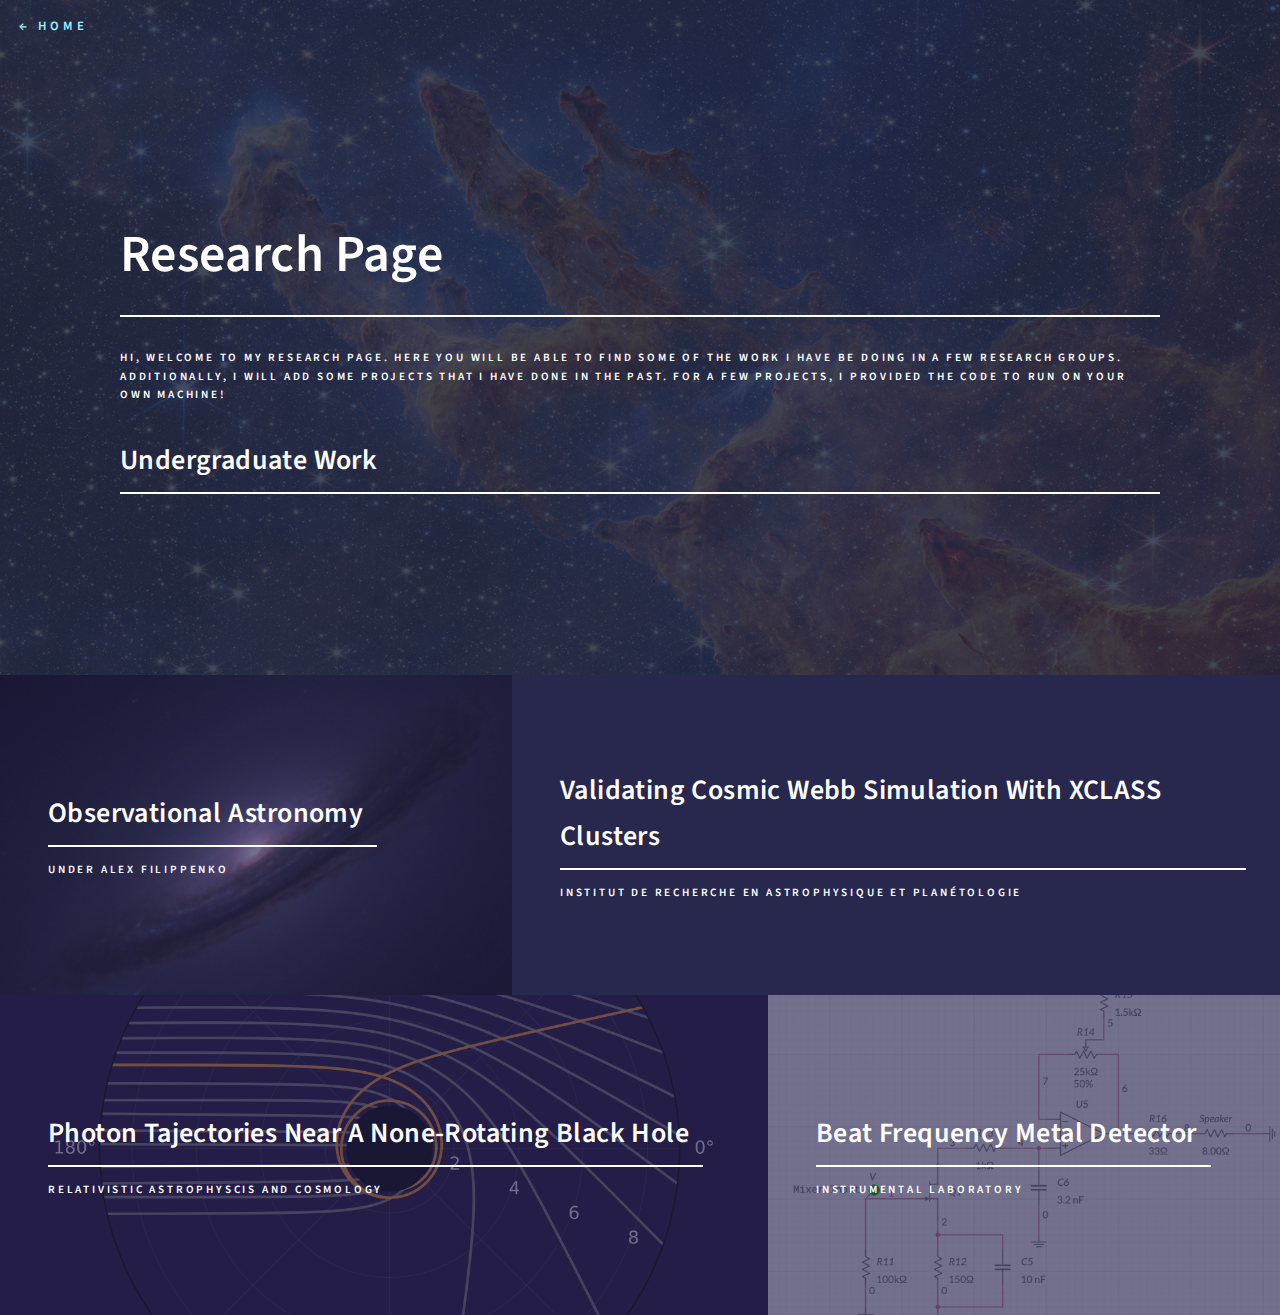
==== commit a160f848: "update_research" ====
--- a/research/index.html
+++ b/research/index.html
@@ -6,7 +6,7 @@
 -->
 <html>
 	<head>
-		<title>Forty by HTML5 UP</title>
+		<title>Edgar Perez Vidal Research Page</title>
 		<meta charset="utf-8" />
 		<meta name="viewport" content="width=device-width, initial-scale=1, user-scalable=no" />
 		<link rel="stylesheet" href="assets/css/main.css" />
@@ -18,27 +18,9 @@
 			<div id="wrapper">
 
 				<!-- Header -->
-					<header id="header" class="alt">
-						<a href="index.html" class="logo"><strong><a href="#" onclick="history.go(-1)">&#8592; Back</a></strong></a>
-						<nav>
-							<a href="#menu">Menu</a>
-						</nav>
-					</header>
-
-				<!-- Menu -->
-					<nav id="menu">
-						<ul class="links">
-							<li><a href="index.html">Home</a></li>
-							<li><a href="landing.html">Landing</a></li>
-							<li><a href="generic.html">Generic</a></li>
-							<li><a href="elements.html">Elements</a></li>
-						</ul>
-						<ul class="actions stacked">
-							<li><a href="#" class="button primary fit">Get Started</a></li>
-							<li><a href="#" class="button fit">Log In</a></li>
-						</ul>
-					</nav>
-
+				<header id="header" class="alt">
+					<a href="#" onclick="history.go(-1)" class="logo">&#8592; Home</strong></a>
+				  </header>
 				<!-- Banner -->
 					<section id="banner" class="major">
 						<div class="inner">
@@ -47,11 +29,12 @@
 							</header>
 							<div class="content">
 								<p>Hi, welcome to my research page. Here you will be able to find some of the work I have be doing in a few research groups. 
-									Additionally, I will add some projects that I have done in the past. For a few projects, I provided the code, but feel free 
-									to reach out if you have any question!</p>
-									
+									Additionally, I will add some projects that I have done in the past. For a few projects, I provided the code 
+									to run on your own machine!</p>	
 							</div>
-							
+							<header class="major">
+								<h2>Undergraduate Work</h2>
+							</header>
 						</div>
 					
 					</section>
@@ -65,7 +48,7 @@
 										<img src="images/SN1994D.jpg" alt="" />
 									</span>
 									<header class="major">
-										<h3><a href="landing.html" class="link">Observational Astronomy</a></h3>
+										<h3><a href="boxes/fillipenko.html" class="link">Observational Astronomy</a></h3>
 										<p>Under Alex Filippenko</p>
 									</header>
 								</article>
@@ -74,120 +57,34 @@
 										<img src="images/irap.png" alt="" />
 									</span>
 									<header class="major">
-										<h3><a href="landing.html" class="link">Validating Cosmic Webb Simulation With XCLASS Clusters</a></h3>
+										<h3><a href="boxes/irap.html" class="link">Validating Cosmic Webb Simulation With XCLASS Clusters</a></h3>
 										<p>Institut de Recherche en Astrophysique et Planétologie</p>
 									</header>
 								</article>
 								<article>
 									<span class="image">
-										<img src="images/pic03.jpg" alt="" />
+										<img src="images/spooky_photon_trajectories.png" alt="" />
 									</span>
 									<header class="major">
-										<h3><a href="landing.html" class="link">Magna</a></h3>
-										<p>Lorem etiam nullam</p>
+										<h3><a href="boxes/photons.html" class="link">Photon Tajectories Near A None-Rotating Black Hole</a></h3>
+										<p>Relativistic Astrophyscis and Cosmology</p>
 									</header>
 								</article>
 								<article>
 									<span class="image">
-										<img src="images/pic04.jpg" alt="" />
+										<img src="images/mixer.png" alt="" />
 									</span>
 									<header class="major">
-										<h3><a href="landing.html" class="link">Ipsum</a></h3>
-										<p>Nisl sed aliquam</p>
+										<h3><a href="boxes/metal_detector.html" class="link">Beat Frequency Metal Detector</a></h3>
+										<p>Instrumental Laboratory</p>
 									</header>
 								</article>
-								<article>
-									<span class="image">
-										<img src="images/pic05.jpg" alt="" />
-									</span>
-									<header class="major">
-										<h3><a href="landing.html" class="link">Consequat</a></h3>
-										<p>Ipsum dolor sit amet</p>
-									</header>
-								</article>
-								<article>
-									<span class="image">
-										<img src="images/pic06.jpg" alt="" />
-									</span>
-									<header class="major">
-										<h3><a href="landing.html" class="link">Etiam</a></h3>
-										<p>Feugiat amet tempus</p>
-									</header>
-								</article>
+
 							</section>
 
 
 
 					</div>
-
-				<!-- Contact -->
-					<section id="contact">
-						<div class="inner">
-							<section>
-								<form method="post" action="#">
-									<div class="fields">
-										<div class="field half">
-											<label for="name">Name</label>
-											<input type="text" name="name" id="name" />
-										</div>
-										<div class="field half">
-											<label for="email">Email</label>
-											<input type="text" name="email" id="email" />
-										</div>
-										<div class="field">
-											<label for="message">Message</label>
-											<textarea name="message" id="message" rows="6"></textarea>
-										</div>
-									</div>
-									<ul class="actions">
-										<li><input type="submit" value="Send Message" class="primary" /></li>
-										<li><input type="reset" value="Clear" /></li>
-									</ul>
-								</form>
-							</section>
-							<section class="split">
-								<section>
-									<div class="contact-method">
-										<span class="icon solid alt fa-envelope"></span>
-										<h3>Email</h3>
-										<a href="#">information@untitled.tld</a>
-									</div>
-								</section>
-								<section>
-									<div class="contact-method">
-										<span class="icon solid alt fa-phone"></span>
-										<h3>Phone</h3>
-										<span>(000) 000-0000 x12387</span>
-									</div>
-								</section>
-								<section>
-									<div class="contact-method">
-										<span class="icon solid alt fa-home"></span>
-										<h3>Address</h3>
-										<span>1234 Somewhere Road #5432<br />
-										Nashville, TN 00000<br />
-										United States of America</span>
-									</div>
-								</section>
-							</section>
-						</div>
-					</section>
-
-				<!-- Footer -->
-					<footer id="footer">
-						<div class="inner">
-							<ul class="icons">
-								<li><a href="#" class="icon brands alt fa-twitter"><span class="label">Twitter</span></a></li>
-								<li><a href="#" class="icon brands alt fa-facebook-f"><span class="label">Facebook</span></a></li>
-								<li><a href="#" class="icon brands alt fa-instagram"><span class="label">Instagram</span></a></li>
-								<li><a href="#" class="icon brands alt fa-github"><span class="label">GitHub</span></a></li>
-								<li><a href="#" class="icon brands alt fa-linkedin-in"><span class="label">LinkedIn</span></a></li>
-							</ul>
-							<ul class="copyright">
-								<li>&copy; Edgar Perez Vidal</li><li>Design: <a href="https://html5up.net">HTML5 UP</a></li>
-							</ul>
-						</div>
-					</footer>
 
 			</div>
 
--- a/research/assets/css/main.css
+++ b/research/assets/css/main.css
@@ -2847,11 +2847,11 @@
 			}
 
 			.tiles article:nth-child(6n - 1):before {
-				background-color:  hsla(248, 41%, 23%, 0.631);
+				background-color: #8ea9e8;
 			}
 
 			.tiles article:nth-child(6n):before {
-				background-color:  hsla(248, 41%, 23%, 0.631);
+				background-color: #87c5a4;
 			}
 
 		@media screen and (max-width: 1280px) {
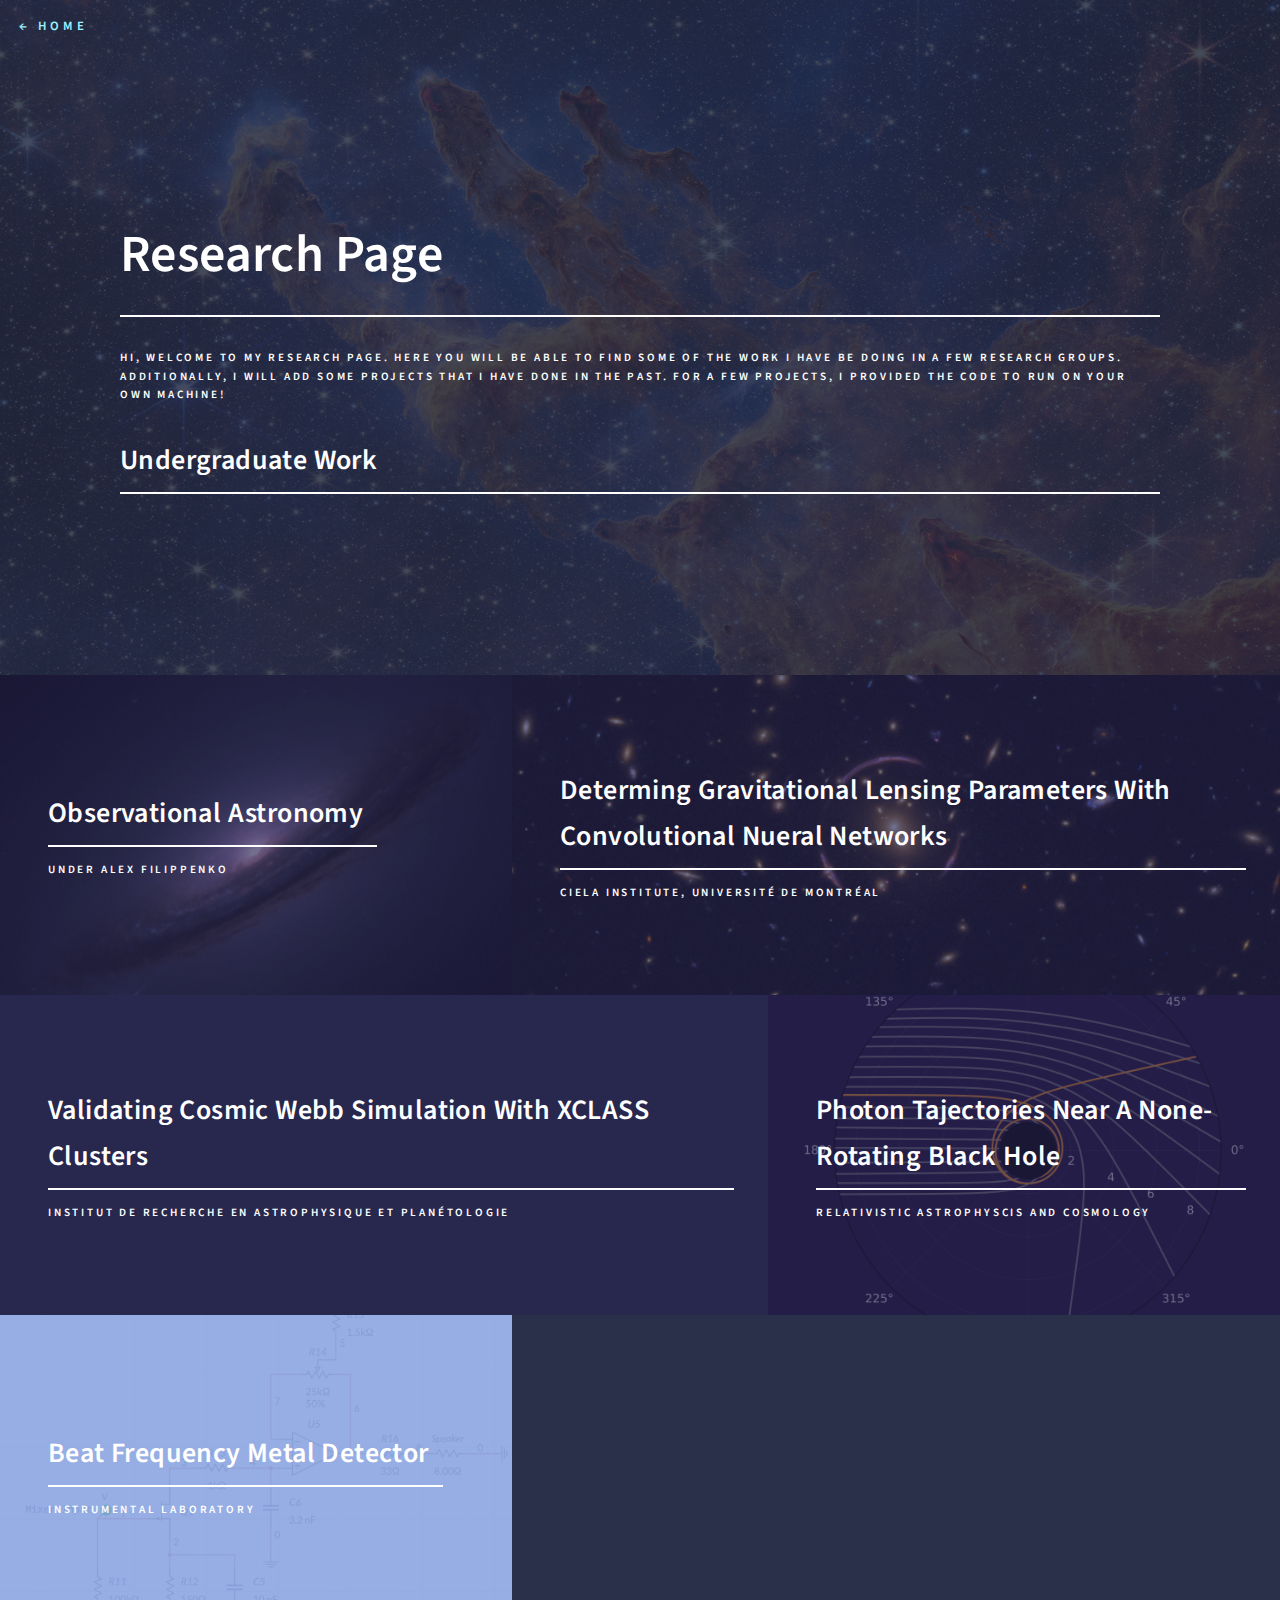
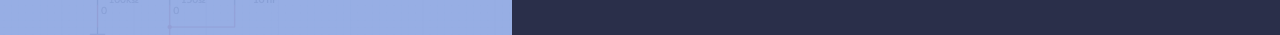
==== commit 5f1db54d: "photon derivation" ====
--- a/research/index.html
+++ b/research/index.html
@@ -54,6 +54,15 @@
 								</article>
 								<article>
 									<span class="image">
+										<img src="images/einstien_ring.jpg" alt="" />
+									</span>
+									<header class="major">
+										<h3><a href="boxes/Ciela.html" class="link">Determing Gravitational Lensing Parameters With Convolutional Nueral Networks</a></h3>
+										<p>Ciela Institute, Université de Montréal </p>
+									</header>
+								</article>
+								<article>
+									<span class="image">
 										<img src="images/irap.png" alt="" />
 									</span>
 									<header class="major">
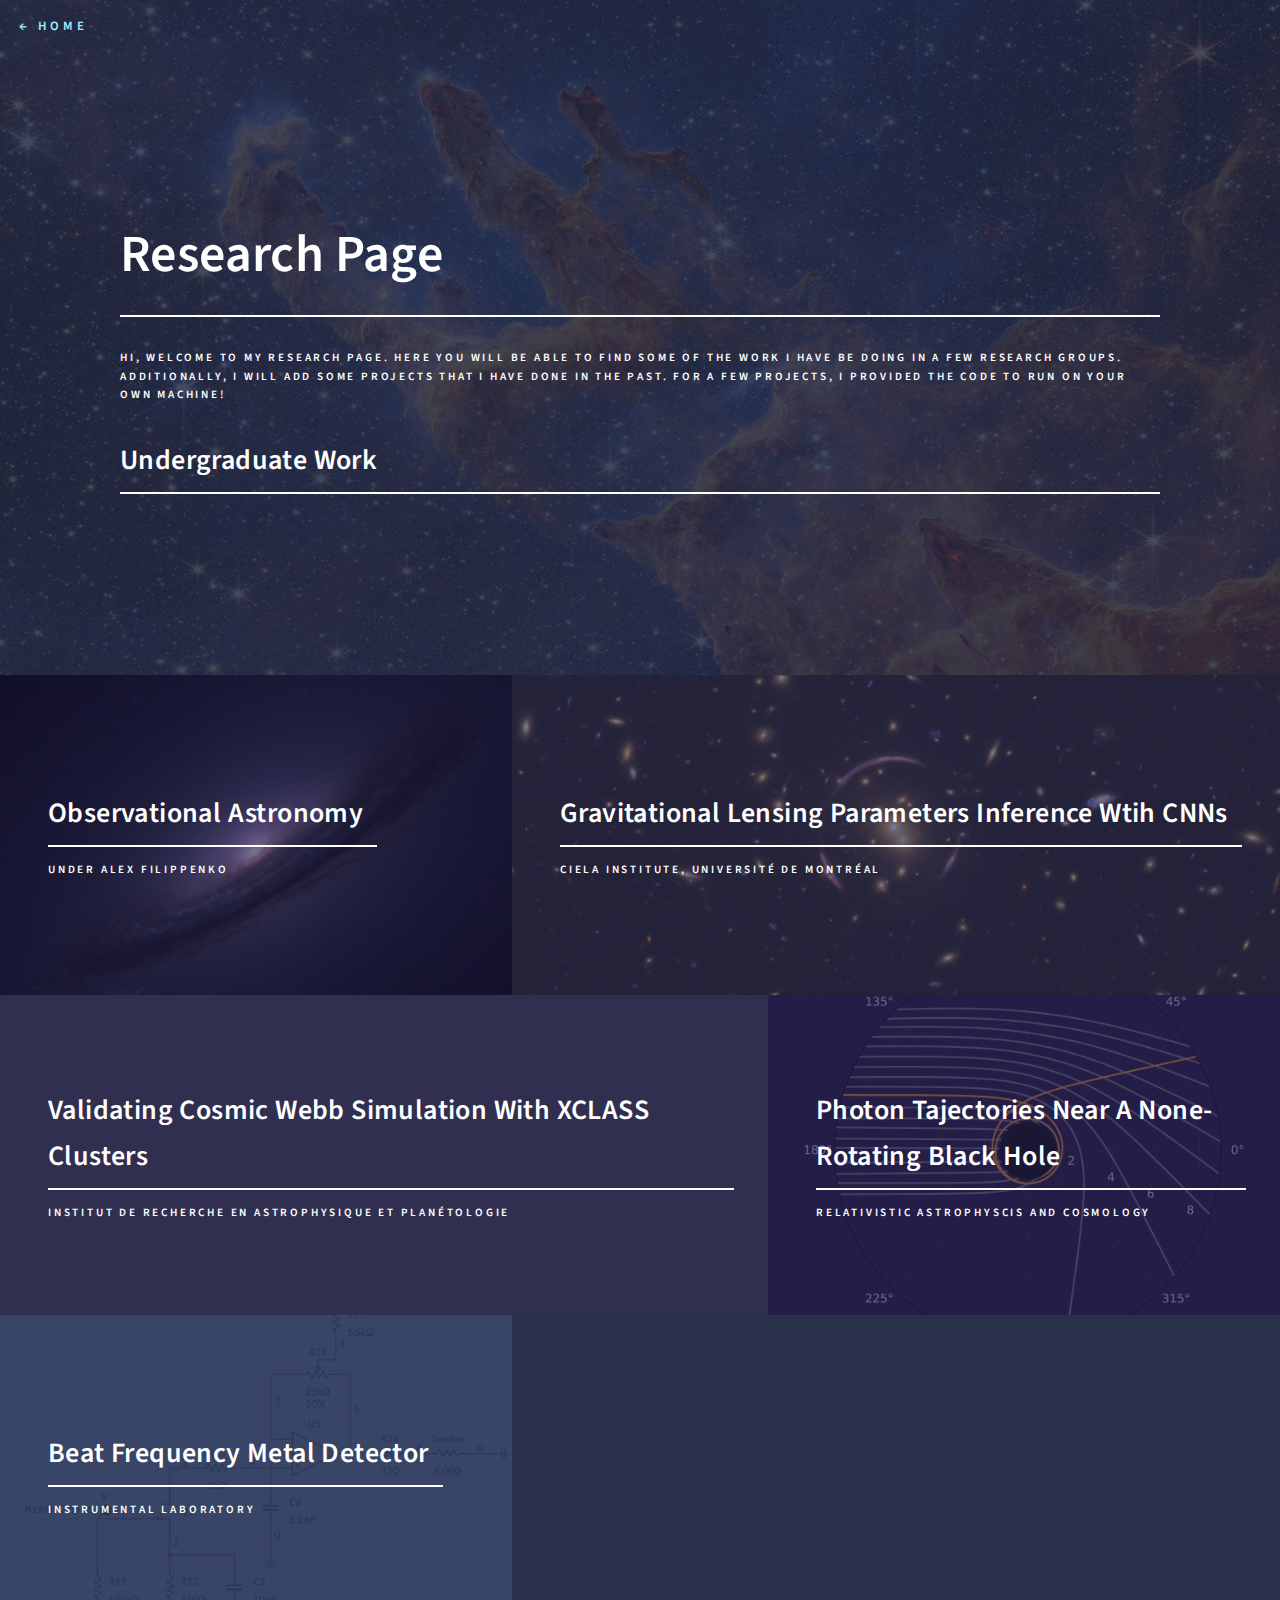
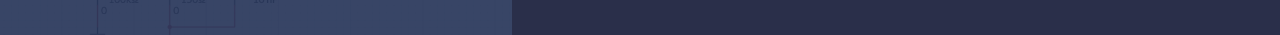
==== commit 2fe8adfb: "web" ====
--- a/research/index.html
+++ b/research/index.html
@@ -57,7 +57,7 @@
 										<img src="images/einstien_ring.jpg" alt="" />
 									</span>
 									<header class="major">
-										<h3><a href="boxes/Ciela.html" class="link">Determing Gravitational Lensing Parameters With Convolutional Nueral Networks</a></h3>
+										<h3><a href="boxes/Ciela.html" class="link">Gravitational Lensing Parameters Inference Wtih CNNs</a></h3>
 										<p>Ciela Institute, Université de Montréal </p>
 									</header>
 								</article>
--- a/research/assets/css/main.css
+++ b/research/assets/css/main.css
@@ -2402,7 +2402,7 @@
 				}
 
 					ul.pagination li > .page.active:hover {
-						background-color: #9bf1ff;
+						background-color: #ee9bff;
 						color: #242943 !important;
 					}
 
@@ -2831,15 +2831,15 @@
 			}
 
 			.tiles article:nth-child(6n - 5):before {
-				background-color: hsla(248, 41%, 23%, 0.631);
+				background-color: hsla(249, 54%, 17%, 0.582);
 			}
 
 			.tiles article:nth-child(6n - 4):before {
-				background-color: hsla(248, 41%, 23%, 0.631);
+				background-color: hsla(248, 27%, 27%, 0.631);
 			}
 
 			.tiles article:nth-child(6n - 3):before {
-				background-color:  hsla(248, 41%, 23%, 0.631);
+				background-color:  hsla(248, 27%, 27%, 0.631);
 			}
 
 			.tiles article:nth-child(6n - 2):before {
@@ -2847,7 +2847,7 @@
 			}
 
 			.tiles article:nth-child(6n - 1):before {
-				background-color: #8ea9e8;
+				background-color: #1e2e53;
 			}
 
 			.tiles article:nth-child(6n):before {
